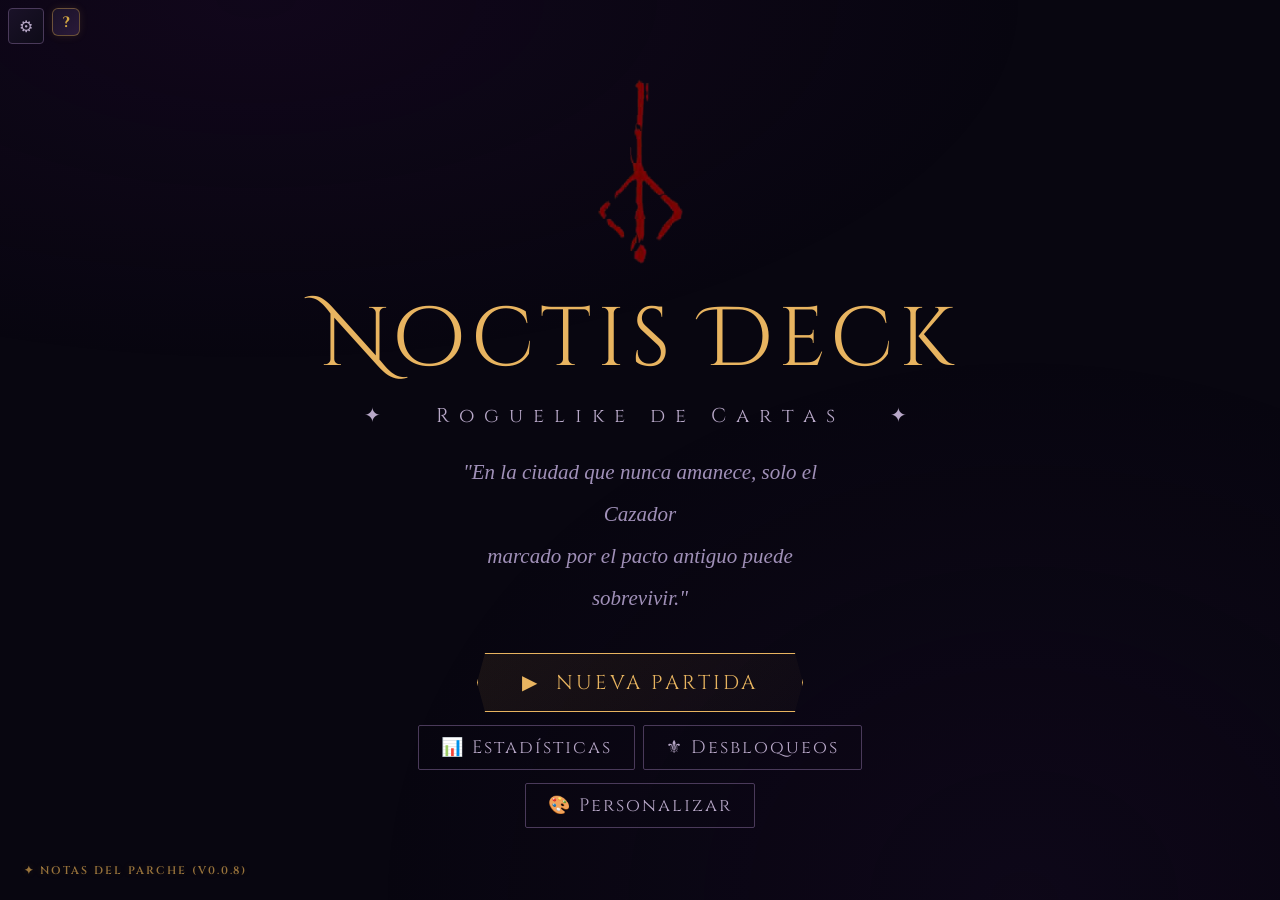
==== index.html @ 31dc4522 "efectos de sonido añadidos" ====
<!--
 * Noctis Deck — © 2026 Ángel Pérez Gutiérrez & Francisco Gutiérrez
 * Todos los derechos reservados. Prohibida su copia, distribución o
 * modificación sin autorización expresa de los autores.
 * Contacto: [angelpegu2005@gmail.com]
 */-->
<!DOCTYPE html>
<html lang="es">
<head>
<meta charset="UTF-8"/>
<meta name="viewport" content="width=device-width, initial-scale=1.0, maximum-scale=1.0, user-scalable=no, viewport-fit=cover">
<meta name="apple-mobile-web-app-capable" content="yes">
<meta name="apple-mobile-web-app-status-bar-style" content="black-translucent">
<meta name="theme-color" content="#080610">
<title>Noctis Deck</title>
<link rel="shortcut icon" href="resources/logo/logo.png" type="image/x-icon">
<link rel="stylesheet" href="style.css">
<link rel="stylesheet" href="style_scale.css">
<link href="https://fonts.googleapis.com/css2?family=Cinzel+Decorative:wght@400;700&family=Cinzel:wght@400;600;700&family=IM+Fell+English:ital@0;1&display=swap" rel="stylesheet"/>
</head>
<body>
<div class="fog-layer" id="fogL"></div>

<!-- NAME SELECTION OVERLAY -->
<div id="nameOverlay" style="display:none">
  <div class="name-modal">
    <div class="name-title">✦ Nombra a tu Cazador ✦</div>
    <div class="name-sub">El nombre que portarás en la ciudad que nunca amanece</div>
    <div class="name-row">
      <input id="nameInput" class="name-input" type="text" maxlength="28" placeholder="Nombre del héroe..." value="Alistair Voss"/>
      <button class="name-dice" onclick="rollRandomName()" title="Nombre aleatorio">🎲</button>
    </div>
    <div class="name-hint">10 nombres victorianos disponibles · Pulsa 🎲 para aleatorio</div>
    <button class="btn" onclick="confirmName()">⚔ &nbsp;Comenzar la Cacería</button>
  </div>
</div>

<div id="app">
<div class="screen active" id="s-title">
  <div id="tutorialBtn" onclick="showTutorial()" title="Tutorial — ¿Cómo jugar?" style="
      position:absolute;top:10px;left:10px;z-index:100;
      width:28px;height:28px;border-radius:6px;
      background:linear-gradient(135deg,#1a1228,#2a1a3a);
      border:1px solid #d4a84366;
      display:flex;align-items:center;justify-content:center;
      font-family:'Cinzel',serif;font-size:15px;font-weight:bold;
      color:#d4a843;cursor:pointer;
      transition:all .2s;box-shadow:0 0 8px #d4a84322;
      user-select:none;
    " onmouseover="this.style.borderColor='#d4a843';this.style.boxShadow='0 0 14px #d4a84444';document.getElementById('tutorialHoverTip').style.opacity='1'" onmouseout="this.style.borderColor='#d4a84366';this.style.boxShadow='0 0 8px #d4a84322';document.getElementById('tutorialHoverTip').style.opacity='0'">?</div>
    <div id="tutorialHoverTip" style="
      position:absolute;top:10px;left:46px;z-index:101;
      background:#1a1228;border:1px solid #d4a84366;border-radius:5px;
      padding:5px 10px;font-family:'Cinzel',serif;font-size:10px;
      color:#d4a843;letter-spacing:1.5px;white-space:nowrap;
      opacity:0;transition:opacity .2s;pointer-events:none;
    ">Tutorial · ¿Cómo jugar?</div>
  <img src="resources/logo/logo.png" alt="">
  <div class="t-main">Noctis Deck</div>
  <div class="t-sub">✦ &nbsp; Roguelike de Cartas &nbsp; ✦</div>
  <div class="t-quote">"En la ciudad que nunca amanece, solo el Cazador<br>marcado por el pacto antiguo puede sobrevivir."</div>
  <div class="t-btns">
    <button class="btn" onclick="goCharSelect()">▶ &nbsp;Nueva Partida</button>
    <button class="btn" id="btnContinue" onclick="continueGame()" style="display:none">↩ &nbsp;Continuar Partida</button>
    <div class="save-badge" id="saveBadge" style="display:none"></div>
    <div style="display:flex;gap:8px;margin-top:4px">
      <button class="btn-sm" onclick="show('custom')">🎨 Personalizar</button>
      <button class="btn-sm" id="btnDel" onclick="deleteSave()" style="display:none;color:var(--wine2);border-color:var(--wine)">🗑 Borrar guardado</button>
    </div>
    <div class="diff-badge" id="diffBadge"></div>
  </div>
  <a href="notas_actualizacion.html"
     style="position:fixed;bottom:22px;left:24px;font-family:'Cinzel',serif;font-size:11px;font-weight:600;letter-spacing:.18em;text-transform:uppercase;color:#c9984a;text-decoration:none;opacity:.75;transition:opacity .2s,text-shadow .2s;text-shadow:0 0 8px #c9984a44;z-index:100;"
     onmouseover="this.style.opacity='1';this.style.textShadow='0 0 16px #c9984aaa'"
     onmouseout="this.style.opacity='.75';this.style.textShadow='0 0 8px #c9984a44'">
    ✦ Notas del Parche (v0.0.8)
  </a>
</div>

<div class="screen" id="s-chars">
  <button onclick="goTitle()" style="
    position:absolute;top:18px;left:20px;
    font-family:'Cinzel',serif;font-size:11px;letter-spacing:2px;text-transform:uppercase;
    padding:9px 18px;border:1px solid #d4a84344;border-radius:4px;
    background:transparent;color:#d4a843;cursor:pointer;transition:all .2s;z-index:10;
  " onmouseover="this.style.borderColor='#d4a843';this.style.background='#d4a84318'"
     onmouseout="this.style.borderColor='#d4a84344';this.style.background='transparent'">
    ← Menú
  </button>
  <div class="page-title">✦ Elige tu Cazador ✦</div>
  <div class="page-sub">Cada personaje comienza con un mazo y habilidades únicas</div>
  <div class="chars-row" id="charsRow"></div>
  <button class="btn" id="btnStart" onclick="startRunWithChar()" style="opacity:.4;pointer-events:none">Comenzar Run ▶</button>
</div>

<div class="screen" id="s-map">
  <button onclick="goTitle()" style="
    position:absolute;top:18px;left:20px;
    font-family:'Cinzel',serif;font-size:11px;letter-spacing:2px;text-transform:uppercase;
    padding:9px 18px;border:1px solid #d4a84344;border-radius:4px;
    background:transparent;color:#d4a843;cursor:pointer;transition:all .2s;z-index:10;
  " onmouseover="this.style.borderColor='#d4a843';this.style.background='#d4a84318'"
     onmouseout="this.style.borderColor='#d4a84344';this.style.background='transparent'">
    ← Menú
  </button>
  <div class="page-title">✦ Mapa de la Ciudad ✦</div>
  <div class="map-acts" id="mapActs"></div>
  <div style="font-size:12px;color:var(--fog);font-style:italic">Elige tu próximo destino — izquierda o derecha</div>
</div>

<div class="screen" id="s-game">
  <div class="p-left">
    <!-- Botón Tutorial arriba a la izquierda -->
    
    <div class="portrait" id="portrait"><div class="portrait-glow"></div><div id="portContent"></div></div>
    <div class="char-badge" id="charBadge">—</div>
    <div>
      <div class="stat-lbl">Vitalidad</div>
      <div class="bar-wrap"><div class="hp-bar" id="hpBar" style="width:100%"></div></div>
      <div class="stat-nums"><span id="hpNum">70</span><span style="color:var(--dim)" id="hpMax">/70</span></div>
      <div class="stat-lbl" style="margin-top:5px">Maná Arcano</div>
      <div class="bar-wrap"><div class="mp-bar" id="mpBar" style="width:100%"></div></div>
      <div class="stat-nums"><span id="mpNum">3</span><span style="color:var(--dim)" id="mpMax">/3</span></div>
    </div>
    <div><div class="stat-lbl">Estados</div><div class="si-wrap" id="pStat"></div></div>
    <!-- Shield display -->
    <div id="shieldDisplay" style="display:none">
      <div class="shield-panel">
        <div class="shield-icon-big">🛡</div>
        <div class="shield-info">
          <div class="shield-label">ESCUDO</div>
          <div class="shield-value" id="shieldVal">0</div>
        </div>
        <div class="shield-ring"><div class="shield-ring-inner" id="shieldVal2"></div></div>
      </div>
    </div>
    <div><div class="p-label">Mazo</div><div class="dk-cnt"><span>Mazo: <span id="dkC">0</span></span><span>Desc: <span id="dsC">0</span></span><span>Mano: <span id="handC">0/6</span></span></div></div>
    <div><div class="p-label">Oro</div><div class="gold-row">🪙 <span id="goldN">0</span></div></div>
    <div><div class="p-label">Reliquias</div><div id="relics" style="display:flex;flex-wrap:wrap;gap:4px;margin-top:2px"></div></div>
    <!-- HUD Pistolero — se muestra solo cuando juegas con El Pistolero -->
    <div id="gunslingerHUD" style="display:none"></div>
    <div class="sec-title" style="margin-top:6px">Pasiva</div>
    <div id="passiveInfo" style="font-size:10px;color:#a090cc;font-style:italic;line-height:1.5"></div>
  </div>

  <div class="p-center">
    <div id="a-combat">
      <div class="arena-bg"></div>
      <!-- ENEMY ZONE — multiple enemies -->
      <div class="e-zone" id="eZone"></div>
      <div class="arena-div"></div>
      <div class="hand-zone" id="handZone"></div>
    </div>
    <div class="bot-bar">
      <div><div style="font-size:8px;color:var(--dim);font-family:'Cinzel',serif;letter-spacing:2px;margin-bottom:3px">MANÁ</div><div class="mana-wrap" id="manaOrbs"></div></div>
      <div class="turn-lbl" id="turnLbl">Turno 1</div>
      <button class="btn-end" onclick="endTurn()">Fin de Turno ▶</button>
    </div>
  </div>

  <div class="p-right">
    <div class="sec-title">Registro</div>
    <div class="clog" id="clog"></div>
    <div class="sec-title" style="margin-top:4px">Objetivos</div>
    <div id="targetHints" style="font-size:9px;color:var(--fog);font-style:italic;line-height:1.6">Pulsa en un enemigo<br>para seleccionarlo</div>
  </div>
</div>

<div class="screen" id="s-reward">
  <!-- id="rewTitle" → el JS lo actualiza según el tipo de combate (normal/élite/boss) -->
  <div class="rew-title" id="rewTitle">✦ Recompensa ✦</div>
  <!-- id="rewSub" → el JS lo actualiza ("Elige 1 carta", "Elige 2 cartas", etc.) -->
  <div id="rewSub" style="font-size:12px;color:#6a5a7a;text-align:center;font-style:italic;margin-bottom:8px">Elige 1 carta (o sáltate)</div>
  <div class="rew-cards" id="rewCards"></div>
  <button class="btn-sm" onclick="skipRew()">Continuar sin carta</button>
</div>

<div class="screen" id="s-rest">
  <div class="page-title" style="font-size:17px">🕯 Santuario Olvidado</div>
  <div style="font-size:13px;color:var(--fog);font-style:italic;max-width:360px;text-align:center;line-height:1.8">Un altar exhala paz. Recupera fuerzas o alivia tu mazo.</div>
  <div class="rest-opts">
    <div class="rest-opt" onclick="doHeal()"><div class="r-ico">❤️</div><h3>Curar</h3><p>Recupera 20 HP.</p></div>
  </div>
</div>

<div class="screen" id="s-shop">
  <div class="page-title" style="font-size:17px">🛒 La Botica del Heraldo</div>
  <div class="gold-disp">🪙 <span id="shopG">0</span></div>
  <div class="shop-stock" id="shopSt"></div>
  <button class="btn-sm" onclick="leaveShop()">Salir</button>
</div>

<div class="screen" id="s-chest">
  <div class="page-title" style="font-size:17px">📦 Cofre Misterioso</div>
  <div style="font-size:13px;color:var(--fog);font-style:italic;max-width:360px;text-align:center;line-height:1.8">Las sombras ocultan todo tipo de sorpresas...</div>
  <div id="chestContent" style="display:flex;flex-direction:column;align-items:center;gap:14px;margin-top:10px"></div>
</div>

<div class="screen" id="s-over">
  <div class="over-title">☠ Consumido ☠</div>
  <div style="color:var(--fog);font-style:italic;font-size:14px;text-align:center;max-width:360px;line-height:1.8">La oscuridad te ha devorado.<br>La ciudad victoriana se cierne sobre tu cuerpo.</div>
  <div id="overStats" style="font-family:'Cinzel',serif;font-size:11px;color:var(--dim);letter-spacing:2px;margin-top:4px"></div>
  <button class="btn btn-wine" onclick="goTitle()">↩ Volver al Inicio</button>
</div>

<div class="screen" id="s-win">
  <div class="win-title">✦ La Noche Termina ✦</div>
  <div style="color:var(--fog);font-style:italic;font-size:13px;text-align:center;max-width:400px;line-height:1.8">Has sobrevivido. La ciudad permanece en silencio.<br>Pero mañana volverá a despertar...</div>
  <div id="winStats" style="font-family:'Cinzel',serif;font-size:11px;color:var(--gold);letter-spacing:2px;margin-top:4px"></div>
  <button class="btn" onclick="goTitle()">↩ Nueva Noche</button>
</div>

<div class="screen" id="s-credits">
  <div class="credits-wrap">
    <div class="cr-line cr-big">✦ La Oscuridad Ha Sido Vencida ✦</div>
    <div class="cr-line cr-med" id="creditsChar">El Cazador</div>
    <div class="cr-line cr-sub" id="creditsDiff">Dificultad 1</div>
    <div class="cr-sep"></div>
    <div class="cr-line cr-label">— Desarrollado por —</div>
    <div class="cr-line cr-name">Ángel Pérez Gutiérrez</div>
    <div class="cr-line cr-name">Francisco Gutiérrez</div>
    <div class="cr-sep"></div>
    <div class="cr-line cr-label">Motor y diseño</div>
    <div class="cr-line cr-small">Noctis Deck · Roguelike de Cartas</div>
    <div class="cr-line cr-small">Inspirado en Slay the Spire</div>
    <div class="cr-sep"></div>
    <div class="cr-line cr-quote">"En la ciudad que nunca amanece,<br>solo el Cazador marcado por el pacto antiguo<br>puede sobrevivir."</div>
    <div class="cr-line" style="margin-top:32px"><button class="btn" onclick="goTitle()">↩ Nueva Noche</button></div>
  </div>
</div>

<div class="screen" id="s-custom">
  <div class="page-title">✦ Personalización ✦</div>
  <div class="page-sub">Arrastra o haz click · PNG recomendado · Las imágenes por defecto se usan si no subes ninguna</div>
  <div class="csecs">
    <div class="csec"><div class="csec-t">🗡 Personajes</div><div style="display:flex;gap:11px;flex-wrap:wrap" id="charDzRow"></div></div>
    <div class="csec"><div class="csec-t">💀 Enemigos por Tier</div>
      <div style="display:flex;gap:11px;flex-wrap:wrap">
        <div style="display:flex;flex-direction:column;align-items:center;gap:5px">
          <div class="dz" id="dz-e0" style="width:100px;height:132px" ondragover="dzDrag(event,this)" ondragleave="dzLeave(this)" ondrop="dzDrop(event,'enemy0',this)"><div class="dz-ico">🐀</div><div class="dz-lbl">Normal</div><input type="file" accept="image/*" onchange="dzFile(event,'enemy0',this.parentNode)"><button class="dz-clr" onclick="dzClr('enemy0',document.getElementById('dz-e0'),event)">✕</button></div>
          <div class="dz-cap">Tier 1</div>
        </div>
        <div style="display:flex;flex-direction:column;align-items:center;gap:5px">
          <div class="dz" id="dz-e1" style="width:100px;height:132px" ondragover="dzDrag(event,this)" ondragleave="dzLeave(this)" ondrop="dzDrop(event,'enemy1',this)"><div class="dz-ico">⚔</div><div class="dz-lbl">Élite</div><input type="file" accept="image/*" onchange="dzFile(event,'enemy1',this.parentNode)"><button class="dz-clr" onclick="dzClr('enemy1',document.getElementById('dz-e1'),event)">✕</button></div>
          <div class="dz-cap">Tier 2</div>
        </div>
        <div style="display:flex;flex-direction:column;align-items:center;gap:5px">
          <div class="dz" id="dz-e2" style="width:100px;height:132px" ondragover="dzDrag(event,this)" ondragleave="dzLeave(this)" ondrop="dzDrop(event,'enemy2',this)"><div class="dz-ico">👁</div><div class="dz-lbl">Jefe</div><input type="file" accept="image/*" onchange="dzFile(event,'enemy2',this.parentNode)"><button class="dz-clr" onclick="dzClr('enemy2',document.getElementById('dz-e2'),event)">✕</button></div>
          <div class="dz-cap">Tier 3</div>
        </div>
        <!-- Slot Sanadora — inyectado automáticamente por JS (ensureHealerDz) -->
      </div>
    </div>
    <div class="csec" style="max-width:430px"><div class="csec-t">🃏 Arte de Cartas</div><div class="cards-grid" id="cardDzGrid"></div></div>
  </div>
  <div style="display:flex;gap:10px;margin-top:14px;justify-content:center">
    <button class="btn" onclick="saveCustomAndReturn()">✓ &nbsp;Guardar y Volver</button>
  </div>
</div>
</div>

<script src="noctis_deck.js"></script>
</body>
</html>
---- style.css ----
:root{--bg:#080610;--bg2:#0f0a1a;--panel:#13101e;--border:#4a3a5a;--gold:#e8b460;--gold2:#f5d890;--wine:#9a2f45;--wine2:#cc4060;--mist:#f0e8de;--fog:#b8a8c8;--text:#f0e8de;--dim:#a090b8}
*{box-sizing:border-box;margin:0;padding:0}
body{background:var(--bg);color:var(--text);font-family:'IM Fell English',serif;min-height:100vh;overflow:hidden;position:relative}
body::before{content:'';position:fixed;inset:0;background:radial-gradient(ellipse 60% 40% at 20% 0%,#2a0a3a44,transparent),radial-gradient(ellipse 50% 60% at 80% 100%,#1a0a2a55,transparent);pointer-events:none;z-index:0}
.fog-layer{position:fixed;inset:0;pointer-events:none;z-index:1;overflow:hidden}
.fog-p{position:absolute;border-radius:50%;background:radial-gradient(circle,#9080a015,transparent 70%);animation:driftFog linear infinite}
@keyframes driftFog{0%{transform:translateX(-300px) scale(1);opacity:0}20%{opacity:.7}80%{opacity:.4}100%{transform:translateX(calc(100vw + 300px)) translateY(-60px) scale(1.3);opacity:0}}
#app{position:relative;z-index:2;width:100vw;height:100vh}
.screen{display:none;width:100%;height:100%;position:absolute;inset:0;opacity:0;transition:opacity .35s}
.screen.active{display:flex;opacity:1}
.btn{font-family:'Cinzel',serif;font-size:18px;letter-spacing:3px;text-transform:uppercase;padding:12px 36px;border:1px solid var(--gold);background:linear-gradient(135deg,#c9984a18,#c9984a08);color:var(--gold);cursor:pointer;transition:all .3s;clip-path:polygon(8px 0%,calc(100% - 8px) 0%,100% 50%,calc(100% - 8px) 100%,8px 100%,0% 50%)}
.btn:hover{background:linear-gradient(135deg,#c9984a33,#c9984a15);box-shadow:0 0 20px #c9984a44;transform:scale(1.03)}
.btn:active{transform:scale(.97)}
.btn-wine{border-color:var(--wine2);background:linear-gradient(135deg,#7a1f3518,transparent);color:var(--wine2)}
.btn-wine:hover{background:linear-gradient(135deg,#7a1f3566,#5a1a2844);box-shadow:0 0 16px #7a1f3555}
.btn-sm{font-family:'Cinzel',serif;font-size:16px;letter-spacing:2px;padding:7px 18px;border:1px solid var(--border);background:transparent;color:var(--fog);cursor:pointer;transition:all .2s;border-radius:2px}
.btn-sm:hover{border-color:var(--gold);color:var(--gold)}
.page-title{font-family:'Cinzel Decorative',cursive;font-size:26px;color:var(--gold);letter-spacing:4px;text-shadow:0 0 30px #c9984a66}
.page-sub{font-size:18px;color:var(--fog);font-style:italic;margin-top:4px}

/* ═══ TITLE ═══ */
#s-title{flex-direction:column;align-items:center;justify-content:center;gap:0}
.t-main{font-family:'Cinzel Decorative',cursive;font-size:clamp(34px,5vw,68px);color:var(--gold);letter-spacing:6px;animation:glowP 3s ease-in-out infinite}
@keyframes glowP{0%,100%{text-shadow:0 0 40px #c9984a66,0 0 80px #c9984a22}50%{text-shadow:0 0 60px #c9984a99,0 0 120px #c9984a44}}
.t-sub{font-family:'Cinzel',serif;font-size:17px;letter-spacing:8px;color:var(--fog);margin-top:6px}
.t-quote{font-style:italic;color:var(--dim);font-size:19px;margin-top:22px;max-width:360px;text-align:center;line-height:1.8}
.t-btns{display:flex;flex-direction:column;gap:9px;margin-top:34px;align-items:center}
.diff-badge{font-family:'Cinzel',serif;font-size:17px;letter-spacing:2px;color:var(--wine2);margin-top:4px}
.save-badge{font-family:'Cinzel',serif;font-size:16px;letter-spacing:.5px;color:var(--gold);background:#c9984a15;border:1px solid #c9984a44;padding:5px 12px;border-radius:2px}

/* ═══ NAME OVERLAY ═══ */
#nameOverlay{position:fixed;inset:0;z-index:999;background:#080610ee;display:flex;align-items:center;justify-content:center;opacity:0;transition:opacity .35s}
#nameOverlay.active{opacity:1}
.name-modal{background:linear-gradient(160deg,#1a1228,#0e0b18);border:1px solid var(--gold);border-radius:12px;padding:36px 40px;display:flex;flex-direction:column;align-items:center;gap:16px;max-width:420px;width:90%;box-shadow:0 0 60px #c9984a33}
.name-title{font-family:'Cinzel Decorative',cursive;font-size:26px;color:var(--gold);letter-spacing:3px;text-shadow:0 0 30px #c9984a66;text-align:center}
.name-sub{font-size:18px;color:var(--fog);font-style:italic;text-align:center;max-width:300px;line-height:1.7}
.name-row{display:flex;gap:8px;width:100%;align-items:center}
.name-input{flex:1;font-family:'Cinzel',serif;font-size:20px;letter-spacing:2px;color:var(--gold2);background:#0a0812;border:1px solid var(--gold);border-radius:4px;padding:10px 14px;outline:none;transition:box-shadow .2s}
.name-input:focus{box-shadow:0 0 16px #c9984a44}
.name-dice{width:44px;height:44px;font-size:22px;background:linear-gradient(135deg,#2a1a3a,#1a1228);border:1px solid var(--border);border-radius:6px;cursor:pointer;transition:all .2s;display:flex;align-items:center;justify-content:center}
.name-dice:hover{border-color:var(--gold);box-shadow:0 0 14px #c9984a44;transform:rotate(20deg) scale(1.1)}
.name-hint{font-size:16px;color:var(--dim);font-style:italic;text-align:center;letter-spacing:1px}

/* ═══ CHAR SELECT ═══ */
#s-chars{flex-direction:column;align-items:center;justify-content:center;gap:18px;padding:28px}
.chars-row{display:flex;gap:20px;align-items:flex-start}
.char-card{width:188px;border:1px solid var(--border);border-radius:10px;background:linear-gradient(160deg,#13101e,#0e0b18);padding:14px;cursor:pointer;transition:all .3s;display:flex;flex-direction:column;gap:9px;position:relative}
.char-card:hover{border-color:var(--gold);box-shadow:0 0 24px #c9984a33;transform:translateY(-4px)}
.char-card.selected{border-color:var(--gold2);box-shadow:0 0 28px #c9984a55}
.char-portrait{width:100%;aspect-ratio:3/4;border-radius:6px;overflow:hidden;border:1px solid #2a1f3a;background:#0a0812;display:flex;align-items:center;justify-content:center}
.char-portrait img,.char-portrait svg{width:100%;height:100%;object-fit:cover}
.char-name{font-family:'Cinzel Decorative',cursive;font-size:19px;color:var(--gold);text-align:center;letter-spacing:2px}
.char-title{font-size:17px;color:var(--fog);font-style:italic;text-align:center}
.char-stats{display:flex;flex-direction:column;gap:4px}
.char-stat{display:flex;justify-content:space-between;font-size:16px;font-family:'Cinzel',serif;letter-spacing:1px;color:var(--dim)}
.char-stat .sv{color:var(--mist)}
.char-passive{font-size:16px;color:#b09acc;font-style:italic;text-align:center;padding:5px 7px;background:#2a1a3a33;border-radius:4px;border:1px solid #2a1f3a;line-height:1.4}
.sel-mark{display:none;position:absolute;top:7px;right:9px;color:var(--gold2);font-size:17px}
.char-card.selected .sel-mark{display:block}

/* ═══ GAME LAYOUT ═══ */
/* Fuente Arial para el área de combate */
#s-game{flex-direction:row;font-family:Arial,sans-serif}
.p-left{width:210px;min-width:210px;background:linear-gradient(180deg,#0e0b18,#0a0812);border-right:1px solid var(--border);display:flex;flex-direction:column;padding:12px 10px;gap:9px;overflow-y:auto;font-family:Arial,sans-serif}
.portrait{width:100%;aspect-ratio:1;border:1px solid var(--gold);border-radius:4px;background:linear-gradient(145deg,#1a1228,#0f0b18);display:flex;align-items:center;justify-content:center;position:relative;overflow:hidden}
.portrait>*{width:100%;height:100%;object-fit:cover}
.portrait-glow{position:absolute;inset:0;background:radial-gradient(circle at 50% 80%,#c9984a15,transparent 70%);pointer-events:none;z-index:1;width:auto;height:auto}
.char-badge{font-family:Arial,sans-serif;font-size:14px;letter-spacing:2px;color:var(--gold);text-align:center}
.stat-lbl{font-family:Arial,sans-serif;font-size:14px;letter-spacing:3px;color:var(--dim);text-transform:uppercase;margin-bottom:2px}
.bar-wrap{height:9px;background:#1a1428;border:1px solid #2a1f3a;border-radius:2px;overflow:hidden}
.hp-bar{height:100%;background:linear-gradient(90deg,#7a1f35,#c03050);transition:width .5s}
.mp-bar{height:100%;background:linear-gradient(90deg,#1a3a7a,#3a6acc);transition:width .5s}
.stat-nums{display:flex;justify-content:space-between;font-size:17px;color:var(--mist);font-family:Arial,sans-serif}
.si-wrap{display:flex;gap:4px;flex-wrap:wrap}
.si{font-size:15px;padding:2px 6px;border-radius:2px;font-family:Arial,sans-serif;letter-spacing:1px}
.si-bl{background:#7a1f3533;border:1px solid #c0304066;color:#f07080}
.si-ps{background:#3a6a2033;border:1px solid #6a9a3066;color:#a8e060}
.si-bk{background:#1a3a7a33;border:1px solid #3a6acc66;color:#8aaeff}

/* Shield big indicator */
.si-shield-big{font-size:19px;padding:4px 10px;background:#1a3a7a55;border:1px solid #3a6acc99;color:#aaccff;animation:shieldPulse 2s ease-in-out infinite}
@keyframes shieldPulse{0%,100%{box-shadow:0 0 6px #3a6acc44}50%{box-shadow:0 0 16px #3a6acc99}}

/* Shield panel */
.shield-panel{display:flex;align-items:center;gap:8px;background:linear-gradient(135deg,#0d1a3a,#0a1228);border:1px solid #3a6acc88;border-radius:8px;padding:8px 10px;animation:shieldGlow 2s ease-in-out infinite}
@keyframes shieldGlow{0%,100%{box-shadow:0 0 8px #3a6acc33,inset 0 0 8px #3a6acc11}50%{box-shadow:0 0 20px #3a6acc77,inset 0 0 14px #3a6acc22}}
.shield-icon-big{font-size:28px;filter:drop-shadow(0 0 8px #3a6accaa)}
.shield-info{display:flex;flex-direction:column}
.shield-label{font-family:Arial,sans-serif;font-size:13px;letter-spacing:3px;color:#6090cc;text-transform:uppercase}
.shield-value{font-family:'Cinzel Decorative',cursive;font-size:22px;color:#aaccff;text-shadow:0 0 12px #3a6acc99;line-height:1}
.shield-ring{width:32px;height:32px;border-radius:50%;border:2px solid #3a6acc66;display:flex;align-items:center;justify-content:center;animation:ringRotate 8s linear infinite}
@keyframes ringRotate{from{transform:rotate(0deg)}to{transform:rotate(360deg)}}
.shield-ring-inner{width:20px;height:20px;border-radius:50%;background:radial-gradient(circle,#3a6acc44,transparent);border:1px solid #3a6acc44}

.p-label{font-family:Arial,sans-serif;font-size:14px;letter-spacing:3px;color:var(--dim);text-transform:uppercase;border-bottom:1px solid var(--border);padding-bottom:4px}
.dk-cnt{display:flex;flex-wrap:wrap;gap:4px;font-size:16px;color:var(--fog);font-family:Arial,sans-serif}
.gold-row{display:flex;align-items:center;gap:5px;font-family:Arial,sans-serif;font-size:18px;color:var(--gold)}
.p-center{flex:1;display:flex;flex-direction:column;overflow:hidden;min-width:0}
#a-combat{flex:1;display:flex;flex-direction:column;padding:14px 18px 8px;position:relative;overflow:hidden}
.arena-bg{position:absolute;inset:0;pointer-events:none;background:radial-gradient(ellipse 70% 50% at 50% 20%,#1a0a2a44,transparent),repeating-linear-gradient(0deg,transparent,transparent 40px,#ffffff04 40px,#ffffff04 41px)}

/* ═══ ENEMY ZONE — multi enemy ═══ */
.e-zone{display:flex;flex-direction:row;align-items:flex-end;justify-content:center;gap:10px;padding:8px 0;flex:1;overflow:hidden}
.enemy-wrap{display:flex;flex-direction:column;align-items:center;gap:5px;padding:8px;border:1.5px solid transparent;border-radius:10px;cursor:pointer;transition:all .25s;background:linear-gradient(160deg,#13101e88,#0e0b1888)}
.enemy-wrap:hover{border-color:#4a3a5a;background:linear-gradient(160deg,#1a1228aa,#13101eaa)}
.enemy-wrap.enemy-targeted{border-color:var(--wine2);box-shadow:0 0 20px #cc406044;background:linear-gradient(160deg,#2a0a1888,#1a0a1488)}
.enemy-wrap .e-name{font-family:Arial,sans-serif;font-size:17px;color:var(--gold);text-shadow:0 0 14px #c9984a55;text-align:center}
.enemy-wrap .e-sprite{width:90px;height:118px;filter:drop-shadow(0 0 14px #c9984a33);animation:eFloat 3s ease-in-out infinite;overflow:hidden}
.enemy-wrap:nth-child(2) .e-sprite{animation-delay:-.8s}
.enemy-wrap:nth-child(3) .e-sprite{animation-delay:-1.6s}
.enemy-wrap .e-sprite img,.enemy-wrap .e-sprite svg{width:100%;height:100%;object-fit:contain}
@keyframes eFloat{0%,100%{transform:translateY(0)}50%{transform:translateY(-6px)}}
.enemy-wrap .e-hp-wrap{width:100%;height:10px;background:#1a0a14;border:1px solid var(--wine);border-radius:2px;overflow:hidden;position:relative}
.enemy-wrap .e-hp-bar{height:100%;background:linear-gradient(90deg,#7a1f35,#c03050,#e05060);transition:width .6s cubic-bezier(.4,2,.6,1)}
.enemy-wrap .e-hp-txt{position:absolute;inset:0;display:flex;align-items:center;justify-content:center;font-family:Arial,sans-serif;font-size:14px;color:#fff;letter-spacing:1px}
.enemy-wrap .e-intent{font-size:15px;color:var(--fog);font-style:italic;text-align:center;font-family:Arial,sans-serif}
.target-indicator{font-family:Arial,sans-serif;font-size:13px;letter-spacing:2px;color:var(--wine2);text-align:center;min-height:12px;animation:targetBlink 1s ease-in-out infinite}
@keyframes targetBlink{0%,100%{opacity:1}50%{opacity:.4}}

/* Hit flash */
.hit-flash{animation:hitFlash .4s ease!important}
@keyframes hitFlash{0%,100%{filter:drop-shadow(0 0 14px #c9984a33)}20%{filter:drop-shadow(0 0 30px #ff4060cc) brightness(2) sepia(1) saturate(10) hue-rotate(300deg)}60%{filter:drop-shadow(0 0 20px #ff406088) brightness(1.5)}}

/* Slash FX */
.slash-fx{position:fixed;width:60px;height:60px;pointer-events:none;z-index:998;animation:slashAnim .5s forwards}
@keyframes slashAnim{0%{opacity:1;transform:scale(.5) rotate(-20deg)}50%{opacity:1;transform:scale(1.2) rotate(10deg)}100%{opacity:0;transform:scale(1.5) rotate(20deg)}}

/* Heal pulse */
.heal-pulse{position:absolute;inset:-4px;border-radius:4px;background:radial-gradient(circle,#4acc7033,transparent 70%);border:2px solid #4acc7066;animation:healPulseAnim .8s forwards;pointer-events:none;z-index:5}
@keyframes healPulseAnim{0%{opacity:0;transform:scale(.8)}40%{opacity:1;transform:scale(1.05)}100%{opacity:0;transform:scale(1.2)}}

/* Heal particle */
.heal-particle{position:fixed;pointer-events:none;z-index:997;color:#4acc70;font-size:14px;animation:healParticle .8s forwards}
@keyframes healParticle{0%{opacity:1;transform:translateY(0) scale(1)}100%{opacity:0;transform:translateY(-40px) scale(1.5)}}

.arena-div{height:1px;background:linear-gradient(90deg,transparent,var(--border),transparent);margin:4px 0}
.hand-zone{height:195px;display:flex;align-items:flex-end;justify-content:center;padding:0 18px 10px}
.c-slot{position:relative;transition:transform .3s;cursor:pointer;transform-origin:bottom center}
.c-slot:hover{transform:translateY(-30px) scale(1.06) !important;z-index:100 !important}
.gcard{width:104px;height:158px;border-radius:6px;border:1px solid var(--border);background:linear-gradient(160deg,#1a1228,#12101c);display:flex;flex-direction:column;overflow:hidden;box-shadow:0 8px 24px #00000088;position:relative;user-select:none;transition:border-color .2s,box-shadow .2s}
.gcard.playable{border-color:var(--gold);box-shadow:0 8px 24px #00000088,0 0 12px #c9984a44}
.gcard.unplayable{opacity:.38}
/* Carta seleccionada para confirmar — efecto muy visible */
.c-slot.card-selected { z-index:200 !important; }
.c-slot.card-selected .gcard {
  border:2px solid #fff !important;
  box-shadow:0 0 0 2px #d4a843, 0 0 28px #d4a843cc, 0 0 60px #d4a84377, 0 -8px 32px #c9984a66 !important;
  animation: cardPulse .5s ease-in-out infinite alternate !important;
}
.c-slot.card-selected::after {
  position:absolute;
  top:-26px;
  left:50%;
  transform:translateX(-50%);
  font-family:'Cinzel',serif;
  font-size:9px;
  letter-spacing:2px;
  color:#fff;
  background:linear-gradient(135deg,#d4a843,#c9984a);
  padding:3px 8px;
  border-radius:3px;
  white-space:nowrap;
  pointer-events:none;
  box-shadow:0 0 12px #d4a84388;
  z-index:201;
}
@keyframes cardPulse {
  from { box-shadow:0 0 0 2px #d4a843, 0 0 20px #d4a843aa, 0 0 40px #d4a84355, 0 -8px 24px #c9984a44; }
  to   { box-shadow:0 0 0 3px #fff,    0 0 36px #d4a843ff, 0 0 80px #d4a84399, 0 -8px 40px #c9984a88; }
}
.gcard.attack .c-bar{background:linear-gradient(90deg,var(--wine),var(--wine2))}
.gcard.defense .c-bar{background:linear-gradient(90deg,#1a3a7a,#3a6acc)}
.gcard.skill .c-bar{background:linear-gradient(90deg,#3a1a5a,#7a3acc)}
.c-bar{height:5px;width:100%}
.c-cost{position:absolute;top:5px;right:5px;width:22px;height:22px;border-radius:50%;background:linear-gradient(135deg,#1a3a7a,#3a6acc);display:flex;align-items:center;justify-content:center;font-family:Arial,sans-serif;font-size:13px;font-weight:700;color:#c0d8ff;border:1px solid #3a6acc88;z-index:2}
.c-art{flex:1;display:flex;align-items:center;justify-content:center;padding:4px 4px 2px;overflow:hidden;min-height:0}
.c-art img,.c-art svg{width:100%;height:100%;object-fit:cover}
.c-name{font-family:Arial,sans-serif;font-size:13px;letter-spacing:.5px;color:var(--gold2);text-align:center;padding:3px 4px;border-top:1px solid #2a1f3a;background:#0f0c18;line-height:1.2}
.c-fx{padding:2px 4px 4px;display:flex;flex-wrap:wrap;gap:3px;justify-content:center;min-height:0}
.fx{font-size:12px;padding:2px 6px;border-radius:3px;font-family:Arial,sans-serif;display:inline-flex;align-items:center;gap:2px;white-space:nowrap;line-height:1.4;width:auto;flex-shrink:0}
.fx-d{background:#7a1f3533;border:1px solid #c0304066;color:#ff8090}
.fx-b{background:#1a3a7a33;border:1px solid #3a6acc66;color:#90c8ff}
.fx-bl{background:#6a1a2833;border:1px solid #a0203866;color:#ff7080}
.fx-p{background:#2a5a1a33;border:1px solid #5a8a3066;color:#a0e060}
.fx-hl{background:#1a3a1a33;border:1px solid #4acc7066;color:#80ee90}

/* Tooltip de estado alterado en carta — siempre fixed sobre todo */
.status-tooltip{
  background:linear-gradient(135deg,#1a0a28,#0e0b18);
  border:1px solid var(--gold);
  border-top:2px solid var(--gold);
  border-radius:8px;
  padding:10px 14px;
  min-width:190px;
  max-width:250px;
  z-index:99999 !important;
  pointer-events:none;
  font-family:Arial,sans-serif;
  font-size:13px;
  color:var(--fog);
  line-height:1.7;
  box-shadow:0 4px 32px #00000099,0 0 20px #c9984a44;
  white-space:normal;
  animation:tipFadeIn .15s ease;
}
@keyframes tipFadeIn{from{opacity:0;transform:translateY(4px)}to{opacity:1;transform:translateY(0)}}
.status-tooltip b{display:block;margin-bottom:5px;font-size:14px;letter-spacing:.5px}

.bot-bar{height:50px;background:linear-gradient(0deg,#0a0812,#0e0b18);border-top:1px solid var(--border);display:flex;align-items:center;justify-content:space-between;padding:0 16px}
.mana-wrap{display:flex;gap:4px;align-items:center}
.morb{width:24px;height:24px;border-radius:50%;border:1px solid #3a6acc88;display:flex;align-items:center;justify-content:center;font-family:Arial,sans-serif;font-size:10px;font-weight:700;transition:all .3s}
.morb.f{background:radial-gradient(circle,#4a7acc,#1a3a7a);color:#c0d8ff;box-shadow:0 0 10px #3a6acc66}
.morb.e{background:#0f0c18;color:#2a3a5a}
.btn-end{font-family:Arial,sans-serif;font-size:16px;letter-spacing:2px;padding:9px 20px;background:linear-gradient(135deg,#7a1f3533,#5a1a2822);border:1px solid var(--wine);color:var(--wine2);cursor:pointer;transition:all .2s;clip-path:polygon(6px 0%,calc(100% - 6px) 0%,100% 50%,calc(100% - 6px) 100%,6px 100%,0% 50%)}
.btn-end:hover{background:linear-gradient(135deg,#7a1f3566,#5a1a2844);box-shadow:0 0 16px #7a1f3566}
.turn-lbl{font-family:Arial,sans-serif;font-size:16px;letter-spacing:2px;color:var(--dim)}
.p-right{width:168px;min-width:168px;background:linear-gradient(180deg,#0e0b18,#0a0812);border-left:1px solid var(--border);display:flex;flex-direction:column;padding:11px 9px;gap:10px;overflow-y:auto;font-family:Arial,sans-serif}
.sec-title{font-family:Arial,sans-serif;font-size:14px;letter-spacing:3px;color:var(--dim);text-transform:uppercase;border-bottom:1px solid var(--border);padding-bottom:4px}
.clog{overflow-y:auto;display:flex;flex-direction:column;gap:3px;max-height:180px}
.log-e{font-size:16px;color:var(--fog);padding:2px 0;border-bottom:1px solid #1a1428;font-style:italic;animation:fadeL .3s ease;font-family:Arial,sans-serif}
@keyframes fadeL{from{opacity:0;transform:translateX(-4px)}}
.log-e.heal{color:#80e090}.log-e.sta{color:#90c8ff}.log-e.ene{color:#e09080}

/* ═══ MAP ═══ */
#s-map{flex-direction:column;align-items:center;justify-content:center;padding:22px;gap:14px;overflow:auto}
.map-acts{display:flex;gap:32px;align-items:flex-start;padding:8px 0}
.map-act{display:flex;flex-direction:column;gap:0;align-items:center}
.act-lbl{font-family:'Cinzel',serif;font-size:15px;letter-spacing:3px;color:var(--gold);text-transform:uppercase;margin-bottom:8px;text-shadow:0 0 12px #c9984a66}
.map-row{display:flex;gap:10px;align-items:center;justify-content:center}
.mconn-h{width:1px;height:14px;background:linear-gradient(180deg,var(--border),transparent);margin:2px auto}
.mnode{width:78px;height:62px;border:1px solid var(--border);border-radius:7px;background:linear-gradient(135deg,#16121f,#0e0b18);display:flex;flex-direction:column;align-items:center;justify-content:center;gap:3px;cursor:pointer;transition:all .25s;font-size:14px;font-family:'Cinzel',serif;letter-spacing:1px;color:var(--fog)}
.mnode:hover:not(.vis):not(.lkd){border-color:var(--gold);box-shadow:0 0 18px #c9984a55;transform:scale(1.07);color:var(--gold)}
.mnode.cur{border-color:var(--gold2);box-shadow:0 0 22px #c9984a88;animation:nodePls 2s ease-in-out infinite;color:var(--gold2)}
@keyframes nodePls{0%,100%{box-shadow:0 0 22px #c9984a66}50%{box-shadow:0 0 36px #c9984aaa}}
.mnode.vis{opacity:.32;cursor:default;border-color:#2a1f3a;color:#5a5070}
.mnode.lkd{opacity:.18;cursor:default;pointer-events:none}
.mnode.boss{border-color:var(--wine2);color:var(--wine2)}
.mnode.boss.cur{box-shadow:0 0 22px #cc406088}
.mnode.elite{border-color:#7a3acc;color:#b080ee}
.mnode.elite.cur{box-shadow:0 0 22px #7a3acc88}
.mnode.chest{border-color:#8a7a3a;color:#d4b860}
.n-ico{font-size:20px;line-height:1}
.n-lbl{font-size:13px;letter-spacing:1.5px;color:inherit;opacity:.9}

/* Oro en el mapa */
.map-gold-display{
  font-family:'Cinzel',serif;
  font-size:18px;
  color:var(--gold);
  letter-spacing:2px;
  background:linear-gradient(135deg,#1a1228,#0e0b18);
  border:1px solid #c9984a55;
  border-radius:8px;
  padding:8px 20px;
  display:flex;
  align-items:center;
  gap:8px;
  box-shadow:0 0 16px #c9984a22;
}

/* ═══ REWARD ═══ */
#s-reward{flex-direction:column;align-items:center;justify-content:center;gap:20px;padding:28px}
.rew-title{font-family:'Cinzel Decorative',cursive;font-size:28px;color:var(--gold);text-shadow:0 0 40px #c9984a66}
.rew-cards{display:flex;gap:16px}
.rew-wrap{cursor:pointer;transition:transform .3s}
.rew-wrap:hover{transform:translateY(-12px) scale(1.05)}

/* ═══ REST ═══ */
#s-rest{flex-direction:column;align-items:center;justify-content:center;gap:18px}
.rest-opts{display:flex;gap:14px}
.rest-opt{width:183px;padding:20px 13px;border:1px solid var(--border);border-radius:8px;background:linear-gradient(145deg,#13101e,#0e0b18);cursor:pointer;text-align:center;transition:all .25s}
.rest-opt:hover{border-color:var(--gold);box-shadow:0 0 20px #c9984a33;transform:translateY(-4px)}
.rest-opt .r-ico{font-size:28px;margin-bottom:7px}
.rest-opt h3{font-family:'Cinzel',serif;font-size:19px;color:var(--gold);margin-bottom:4px}
.rest-opt p{font-size:17px;color:var(--fog);line-height:1.5}

/* ═══ SHOP ═══ */
#s-shop{flex-direction:column;align-items:center;justify-content:center;gap:18px;padding:24px}
.shop-stock{display:flex;gap:13px;flex-wrap:wrap;justify-content:center}
.shop-item{cursor:pointer}
.shop-price{text-align:center;margin-top:5px;font-family:'Cinzel',serif;font-size:16px;color:var(--gold)}
.gold-disp{font-family:'Cinzel',serif;font-size:20px;color:var(--gold);letter-spacing:2px}

/* ═══ CHEST ═══ */
#s-chest{flex-direction:column;align-items:center;justify-content:center;gap:18px;padding:28px}
.chest-good,.chest-bad{display:flex;flex-direction:column;align-items:center;gap:12px;text-align:center}
.chest-title{font-family:'Cinzel Decorative',cursive;font-size:26px;color:var(--gold);text-shadow:0 0 30px #c9984a55}
.chest-desc{font-size:19px;color:var(--fog);font-style:italic;max-width:340px;line-height:1.8}

/* ═══ OVER / WIN ═══ */
#s-over{flex-direction:column;align-items:center;justify-content:center;gap:14px}
.over-title{font-family:'Cinzel Decorative',cursive;font-size:40px;color:var(--wine2);text-shadow:0 0 60px #c0305066;animation:flkr 2s ease-in-out infinite}
@keyframes flkr{0%,100%{opacity:1}92%{opacity:1}93%{opacity:.4}94%{opacity:1}97%{opacity:.7}98%{opacity:1}}
#s-win{flex-direction:column;align-items:center;justify-content:center;gap:14px}
.win-title{font-family:'Cinzel Decorative',cursive;font-size:36px;color:var(--gold);text-shadow:0 0 60px #c9984a99}

/* ═══ CUSTOMIZE ═══ */
#s-custom{flex-direction:column;align-items:center;justify-content:flex-start;padding:20px 16px;gap:0;overflow-y:auto}
.csecs{display:flex;gap:16px;width:100%;max-width:1000px;align-items:flex-start;flex-wrap:wrap;justify-content:center;margin-top:14px}
.csec{background:linear-gradient(160deg,#13101e,#0e0b18);border:1px solid var(--border);border-radius:10px;padding:13px;display:flex;flex-direction:column;gap:9px}
.csec-t{font-family:'Cinzel',serif;font-size:15px;letter-spacing:3px;color:var(--gold);text-transform:uppercase;border-bottom:1px solid var(--border);padding-bottom:5px}
.dz{border:1.5px dashed var(--border);border-radius:7px;display:flex;flex-direction:column;align-items:center;justify-content:center;cursor:pointer;transition:all .25s;position:relative;overflow:hidden;background:#0a0812}
.dz:hover,.dz.drag-over{border-color:var(--gold);box-shadow:0 0 14px #c9984a33}
.dz img{width:100%;height:100%;object-fit:contain;position:absolute;inset:0}
.dz .dz-lbl{font-family:'Cinzel',serif;font-size:15px;letter-spacing:1px;color:var(--dim);text-align:center;padding:6px;z-index:1;pointer-events:none;transition:opacity .2s}
.dz .dz-ico{font-size:21px;margin-bottom:4px;z-index:1;pointer-events:none}
.dz input[type=file]{position:absolute;inset:0;opacity:0;cursor:pointer;z-index:2}
.dz-clr{position:absolute;top:3px;right:3px;width:16px;height:16px;border-radius:50%;background:#7a1f35cc;border:none;color:#fff;font-size:9px;cursor:pointer;z-index:3;display:none;align-items:center;justify-content:center}
.dz.has-img .dz-clr{display:flex}
.dz.has-img .dz-lbl,.dz.has-img .dz-ico{opacity:0}
.dz-cap{font-family:'Cinzel',serif;font-size:14px;color:var(--fog);text-align:center;margin-top:4px;max-width:120px}
.cdz{width:62px;height:84px;border:1.5px dashed var(--border);border-radius:5px;display:flex;flex-direction:column;align-items:center;justify-content:center;cursor:pointer;transition:all .2s;position:relative;overflow:hidden;background:#0a0812}
.cdz:hover{border-color:var(--gold)}.cdz.has-img .cd-l{opacity:0}
.cdz img{width:100%;height:100%;object-fit:cover;position:absolute;inset:0}
.cdz input[type=file]{position:absolute;inset:0;opacity:0;cursor:pointer;z-index:2}
.cd-clr{position:absolute;top:2px;right:2px;width:13px;height:13px;border-radius:50%;background:#7a1f35cc;border:none;color:#fff;font-size:7px;cursor:pointer;z-index:3;display:none;align-items:center;justify-content:center}
.cdz.has-img .cd-clr{display:flex}
.cd-l{font-size:14px;color:var(--dim);font-family:'Cinzel',serif;text-align:center;padding:3px;z-index:1;pointer-events:none}
.cards-grid{display:grid;grid-template-columns:repeat(5,1fr);gap:7px}
.cdz-wrap{display:flex;flex-direction:column;align-items:center;gap:3px}
.cdz-nm{font-family:'Cinzel',serif;font-size:13px;color:var(--fog);text-align:center;max-width:62px;overflow:hidden;text-overflow:ellipsis;white-space:nowrap}

/* ═══ FX ═══ */
.dmg-num{position:fixed;pointer-events:none;z-index:999;font-family:'Cinzel Decorative',cursive;font-weight:700;animation:floatD 1.2s forwards;text-shadow:0 0 10px currentColor}
@keyframes floatD{0%{transform:translateY(0) scale(1);opacity:1}100%{transform:translateY(-70px) scale(.6);opacity:0}}
.dmg-num.en{color:#ff6070;font-size:30px}.dmg-num.pl{color:#ff4040;font-size:26px}.dmg-num.bk{color:#6090ee;font-size:23px}.dmg-num.hl{color:#60ee80;font-size:26px}
.shake{animation:shk .4s ease}
@keyframes shk{0%,100%{transform:translateX(0)}20%{transform:translateX(-8px)}40%{transform:translateX(8px)}60%{transform:translateX(-5px)}80%{transform:translateX(5px)}}
::-webkit-scrollbar{width:3px}::-webkit-scrollbar-track{background:#0a0812}::-webkit-scrollbar-thumb{background:#2a1f3a;border-radius:2px}

/* ═══ MAP — nodo activo mid-combat ═══ */
.mnode.cur-active{border-color:#f5d890 !important;box-shadow:0 0 28px #f5d89099 !important;animation:nodeActivePls 1.5s ease-in-out infinite !important}
@keyframes nodeActivePls{0%,100%{box-shadow:0 0 28px #f5d89077}50%{box-shadow:0 0 44px #f5d890cc}}

/* ═══ CRÉDITOS ═══ */
#s-credits{flex-direction:column;align-items:center;justify-content:center;background:radial-gradient(ellipse 80% 60% at 50% 50%,#1a0a2a,#080610)}
.credits-wrap{display:flex;flex-direction:column;align-items:center;gap:10px;max-width:600px;text-align:center;padding:32px 20px}
.cr-line{opacity:0;animation:crFadeIn .9s ease forwards}
@keyframes crFadeIn{from{opacity:0;transform:translateY(18px)}to{opacity:1;transform:translateY(0)}}
.cr-big{font-family:'Cinzel Decorative',cursive;font-size:clamp(22px,3vw,32px);color:var(--gold2);text-shadow:0 0 50px #c9984acc,0 0 100px #c9984a55;letter-spacing:3px;margin-bottom:8px}
.cr-med{font-family:'Cinzel Decorative',cursive;font-size:24px;color:var(--gold);letter-spacing:2px}
.cr-sub{font-family:'Cinzel',serif;font-size:17px;color:var(--fog);letter-spacing:4px;text-transform:uppercase}
.cr-sep{width:200px;height:1px;background:linear-gradient(90deg,transparent,var(--gold),transparent);opacity:0;margin:10px 0;animation:crFadeIn .9s ease forwards}
.cr-label{font-family:'Cinzel',serif;font-size:16px;color:var(--dim);letter-spacing:4px;text-transform:uppercase}
.cr-name{font-family:'Cinzel Decorative',cursive;font-size:26px;color:var(--mist);text-shadow:0 0 30px #ffffff33;letter-spacing:2px}
.cr-small{font-family:'Cinzel',serif;font-size:16px;color:var(--fog);letter-spacing:2px;font-style:italic}
.cr-quote{font-family:'IM Fell English',serif;font-size:20px;color:var(--dim);font-style:italic;line-height:2;max-width:420px}
---- style_scale.css ----
/* ═══════════════════════════════════════════════
   NOCTIS DECK — ESCALA + MÓVIL (fuentes +6px)
   ═══════════════════════════════════════════════ */

/* ── TÍTULO ── */
.t-main  { font-size: clamp(48px, 6.5vw, 88px) !important; }
.t-sub   { font-size: 20px !important; letter-spacing: 10px !important; }
.t-quote { font-size: 21px !important; line-height: 2 !important; }
.btn     { font-size: 20px !important; padding: 15px 44px !important; }
.btn-sm  { font-size: 18px !important; padding: 9px 22px !important; }
.save-badge { font-size: 18px !important; padding: 7px 16px !important; }

/* ── SELECCIÓN DE PERSONAJE ── */
.page-title    { font-size: 32px !important; }
.page-sub      { font-size: 20px !important; }
.chars-row     { gap: 28px !important; }
.char-card     { width: 224px !important; padding: 18px !important; }
.char-portrait { border-radius: 8px !important; }
.char-name     { font-size: 22px !important; }
.char-title    { font-size: 19px !important; }
.char-stat     { font-size: 18px !important; }
.char-passive  { font-size: 18px !important; padding: 7px 9px !important; }
#s-chars       { position: relative !important; }
#s-map         { position: relative !important; }

/* ── LAYOUT COMBATE ── */
.p-left  { width: 272px !important; min-width: 272px !important; padding: 16px 15px !important; gap: 13px !important; position: relative !important; }
.p-right { width: 220px !important; min-width: 220px !important; padding: 16px 13px !important; }
.char-badge   { font-size: 19px !important; letter-spacing: 3px !important; }
.stat-lbl     { font-size: 19px !important; letter-spacing: 3px !important; }
.bar-wrap     { height: 14px !important; border-radius: 3px !important; }
.stat-nums    { font-size: 26px !important; }
.p-label      { font-size: 19px !important; }
.dk-cnt       { font-size: 21px !important; gap: 8px !important; }
.gold-row     { font-size: 26px !important; }
.sec-title    { font-size: 19px !important; letter-spacing: 3px !important; }
.clog         { max-height: 260px !important; }
.log-e        { font-size: 20px !important; }
#passiveInfo  { font-size: 20px !important; line-height: 1.8 !important; }
#targetHints  { font-size: 20px !important; line-height: 1.9 !important; }

/* ── ENEMIGOS ── */
.e-zone { gap: 22px !important; padding: 14px 0 !important; }
.enemy-wrap { padding: 12px !important; gap: 9px !important; }
.enemy-wrap .e-name   { font-size: 24px !important; }
.enemy-wrap .e-sprite { width: 140px !important; height: 184px !important; }
.enemy-wrap .e-intent { font-size: 22px !important; }
.enemy-wrap .e-hp-wrap{ height: 18px !important; border-radius: 3px !important; }
.enemy-wrap .e-hp-txt { font-size: 19px !important; }
.target-indicator     { font-size: 19px !important; min-height: 18px !important; }
.si { font-size: 19px !important; padding: 4px 10px !important; }

/* ── CARTAS ── */
.hand-zone { height: 252px !important; padding: 0 20px 14px !important; }
.gcard     { width: 136px !important; height: 204px !important; }
.c-cost    { width: 28px !important; height: 28px !important; font-size: 20px !important; top: 5px !important; right: 5px !important; }
.c-name    { font-size: 18px !important; letter-spacing: 1.2px !important; padding: 4px !important; }
.c-art     { padding: 8px 6px 4px !important; }
.c-fx      { padding: 4px 5px 7px !important; gap: 4px !important; }
.fx        { font-size: 17px !important; padding: 3px 7px !important; }
.c-bar     { height: 6px !important; }

/* ── BARRA INFERIOR ── */
.bot-bar   { height: 72px !important; padding: 0 22px !important; }
.morb      { width: 36px !important; height: 36px !important; font-size: 22px !important; }
.mana-wrap { gap: 6px !important; }
.btn-end   { font-size: 21px !important; padding: 14px 32px !important; }
.turn-lbl  { font-size: 21px !important; letter-spacing: 2.5px !important; }

/* ── MAPA ── */
.map-acts { gap: 48px !important; padding: 10px 0 !important; }
.act-lbl  { font-size: 18px !important; letter-spacing: 3.5px !important; margin-bottom: 12px !important; }
.map-row  { gap: 16px !important; }
.mnode    { width: 100px !important; height: 80px !important; font-size: 16px !important; border-radius: 9px !important; gap: 4px !important; }
.n-ico    { font-size: 28px !important; }
.n-lbl    { font-size: 15px !important; letter-spacing: 2px !important; }
.mconn-h  { height: 20px !important; width: 2px !important; }
.map-gold-display { font-size: 24px !important; }

/* ── RECOMPENSA ── */
.rew-title  { font-size: 42px !important; margin-bottom: 6px !important; }
.rew-cards  { gap: 32px !important; align-items: flex-start !important; }

#s-reward .rew-wrap .gcard,
#s-reward .gcard     { width: 180px !important; height: 272px !important; }
#s-reward .rew-wrap .c-cost,
#s-reward .c-cost    { width: 34px !important; height: 34px !important; font-size: 23px !important; }
#s-reward .rew-wrap .c-name,
#s-reward .c-name    { font-size: 20px !important; letter-spacing: 1.2px !important; padding: 5px !important; }
#s-reward .rew-wrap .c-art,
#s-reward .c-art     { padding: 12px 8px 5px !important; }
#s-reward .rew-wrap .c-fx,
#s-reward .c-fx      { gap: 5px !important; padding: 4px 6px 8px !important; }
#s-reward .rew-wrap .fx,
#s-reward .fx        { font-size: 19px !important; padding: 4px 9px !important; }
#s-reward .rew-wrap .c-bar,
#s-reward .c-bar     { height: 7px !important; }
#s-reward .gcard > div[style*="font-size:7px"]      { font-size: 16px !important; }
#s-reward .gcard > div[style*="font-size:6px"]      { font-size: 16px !important; }
#s-reward .gcard > div[style*="font-style:italic"]  { font-size: 18px !important; }

/* ── TIENDA ── */
.shop-price { font-size: 20px !important; margin-top: 7px !important; }
.gold-disp  { font-size: 24px !important; }
.shop-stock { gap: 16px !important; }

/* ── DESCANSO ── */
.rest-opt        { width: 200px !important; padding: 22px 15px !important; }
.rest-opt .r-ico { font-size: 32px !important; }
.rest-opt h3     { font-size: 21px !important; }
.rest-opt p      { font-size: 18px !important; }

/* ── ESCUDO ── */
.shield-panel    { padding: 10px 12px !important; gap: 10px !important; }
.shield-icon-big { font-size: 36px !important; }
.shield-value    { font-size: 30px !important; }
.shield-label    { font-size: 14px !important; letter-spacing: 3px !important; }

/* ── FINALES ── */
.over-title { font-size: 58px !important; }
.win-title  { font-size: 46px !important; }
.cr-big     { font-size: clamp(26px, 3.5vw, 40px) !important; }
.cr-med     { font-size: 28px !important; }
.cr-name    { font-size: 32px !important; }
#statsOverlay > div { max-width: 640px !important; }


/* ════════════════════════════════════════════════
   TABLET (≤ 900px)
   ════════════════════════════════════════════════ */
@media (max-width: 900px) {
  .p-left  { width: 200px !important; min-width: 200px !important; }
  .p-right { width: 170px !important; min-width: 170px !important; }
  .enemy-wrap .e-sprite { width: 110px !important; height: 145px !important; }
  .gcard  { width: 112px !important; height: 168px !important; }
  .mnode  { width: 88px !important; height: 72px !important; }
  .map-acts { gap: 30px !important; }
}


/* ════════════════════════════════════════════════
   MÓVIL (≤ 640px)
   ════════════════════════════════════════════════ */
@media (max-width: 640px) {

  body { overflow: hidden !important; }
  #app { overflow: hidden !important; }
  .screen { position: fixed !important; inset: 0 !important; overflow: hidden !important; }

  /* ── Título ── */
  #s-title { justify-content: center !important; padding: 0 20px !important; gap: 0 !important; }
  .t-main  { font-size: clamp(28px, 9vw, 46px) !important; letter-spacing: 3px !important; }
  .t-sub   { font-size: 13px !important; letter-spacing: 4px !important; }
  .t-quote { font-size: 13px !important; margin-top: 12px !important; max-width: 280px !important; }
  .t-btns  { gap: 8px !important; margin-top: 18px !important; align-items: center !important; }
  .t-btns > div { justify-content: center !important; width: 100% !important; }
  .btn     { font-size: 14px !important; padding: 11px 28px !important; }
  .btn-sm  { font-size: 12px !important; padding: 7px 16px !important; }
  .save-badge { font-size: 12px !important; }

  /* ── Selección personaje ── */
  #s-chars { padding: 62px 10px 70px !important; gap: 10px !important; justify-content: flex-start !important; overflow-y: auto !important; }
  .page-title { font-size: 18px !important; letter-spacing: 2px !important; }
  .page-sub   { font-size: 13px !important; }
  .chars-row  {
    flex-direction: row !important; flex-wrap: nowrap !important;
    overflow-x: auto !important; gap: 12px !important;
    padding: 6px 4px 14px !important; width: 100% !important;
    scroll-snap-type: x mandatory !important;
  }
  .char-card    { width: 150px !important; min-width: 150px !important; flex-shrink: 0 !important; scroll-snap-align: center !important; padding: 10px !important; }
  .char-name    { font-size: 13px !important; }
  .char-title   { font-size: 11px !important; }
  .char-stat    { font-size: 11px !important; }
  .char-passive { font-size: 11px !important; padding: 4px 6px !important; }

  /* ── Mapa ── */
  #s-map {
    flex-direction: column !important;
    padding: 6px 8px 16px !important;
    overflow: auto !important;
    gap: 6px !important;
    align-items: center !important;
    justify-content: flex-start !important;
  }
  /* Evitar que el botón volver y el oro se solapen en iPhone */
  #s-map > .btn-sm,
  #s-map > button,
  #s-map > .btn {
    position: static !important;
    align-self: flex-start !important;
    margin: 0 !important;
    flex-shrink: 0 !important;
    transform: none !important;
    left: auto !important;
    right: auto !important;
    top: auto !important;
    bottom: auto !important;
  }
  .map-gold-display {
    align-self: center !important;
    flex-shrink: 0 !important;
    margin: 0 !important;
  }
  .map-acts {
    flex-direction: row !important; gap: 16px !important;
    overflow-x: auto !important; width: 100% !important;
    scroll-snap-type: x mandatory !important;
  }
  .map-act { scroll-snap-align: center !important; flex-shrink: 0 !important; }
  .act-lbl  { font-size: 11px !important; }
  .mnode    { width: 70px !important; height: 56px !important; }
  .n-ico    { font-size: 20px !important; }
  .n-lbl    { font-size: 9px !important; }
  .map-gold-display { font-size: 14px !important; padding: 5px 12px !important; }

  /* ── Combate: layout general ── */
  #s-game { flex-direction: column !important; overflow: hidden !important; }

  /* ── p-left móvil: layout [portBtn fixed] [HP] [MANA] [estados] ── */
  .p-left {
    width: 100% !important;
    min-width: 0 !important;
    flex-direction: row !important;
    flex-wrap: nowrap !important;
    align-items: center !important;
    padding: 4px 8px 4px 62px !important; /* 62px deja hueco al portBtn fixed */
    gap: 8px !important;
    border-right: none !important;
    border-bottom: 1px solid var(--border) !important;
    height: 60px !important;
    min-height: 60px !important;
    max-height: 60px !important;
    overflow: hidden !important;
    flex-shrink: 0 !important;
    box-sizing: border-box !important;
  }

  /* OCULTAR TODO dentro del p-left — luego re-mostramos solo lo necesario */
  .p-left > * { display: none !important; }

  /* Bloques HP y MANA (marcados con .mobile-stat-block por JS) */
  .p-left .mobile-stat-block {
    display: flex !important;
    flex-direction: column !important;
    justify-content: center !important;
    gap: 4px !important;
    flex: 1 1 0% !important;
    min-width: 0 !important;
  }
  .p-left .mobile-stat-block > * { display: revert !important; } /* mostrar internos */

  .p-left .mobile-stat-block .stat-lbl {
    display: block !important;
    font-size: 8px !important;
    letter-spacing: 2px !important;
    color: var(--dim) !important;
    text-transform: uppercase !important;
    line-height: 1 !important;
    margin: 0 !important;
  }
  .p-left .mobile-stat-block .bar-wrap {
    display: block !important;
    height: 14px !important;
    border-radius: 4px !important;
    width: 100% !important;
    overflow: hidden !important;
    background: #1a1228 !important;
  }
  .p-left .mobile-stat-block .stat-nums {
    display: flex !important;
    font-size: 12px !important;
    font-weight: bold !important;
    justify-content: space-between !important;
    color: var(--mist) !important;
    line-height: 1 !important;
  }

  /* pStat: estados a la derecha */
  .p-left #pStat {
    display: flex !important;
    flex-direction: column !important;
    align-items: flex-end !important;
    justify-content: center !important;
    gap: 2px !important;
    flex-shrink: 0 !important;
    min-width: 36px !important;
    max-width: 52px !important;
    height: 100% !important;
  }
  .p-left #pStat > * { display: revert !important; }
  .p-left #pStat .si {
    font-size: 10px !important;
    padding: 1px 4px !important;
    white-space: nowrap !important;
  }
  .p-left .si-shield-big {
    font-size: 10px !important;
    padding: 2px 4px !important;
    animation: none !important;
  }

  /* portBtn fixed */
  #mobilePortBtn {
    position: fixed !important;
    top: 7px !important;
    left: 8px !important;
    width: 46px !important;
    height: 46px !important;
    border-radius: 50% !important;
    z-index: 490 !important;
  }

  .p-right { display: none !important; }

  /* Zona de combate central */
  #a-combat { flex: 1 !important; padding: 6px 8px 4px !important; display: flex !important; flex-direction: column !important; overflow: hidden !important; min-height: 0 !important; }

  /* Enemigos: zona más compacta */
  .e-zone { flex: 1 !important; flex-direction: row !important; align-items: center !important; justify-content: center !important; gap: 8px !important; overflow-x: auto !important; min-height: 0 !important; padding: 2px 0 !important; }
  .enemy-wrap { padding: 5px !important; gap: 3px !important; min-width: 88px !important; flex-shrink: 0 !important; }
  .enemy-wrap .e-name   { font-size: 11px !important; }
  .enemy-wrap .e-sprite { width: 72px !important; height: 94px !important; }
  .enemy-wrap .e-hp-wrap{ height: 9px !important; }
  .enemy-wrap .e-hp-txt { font-size: 9px !important; }
  .enemy-wrap .e-intent { font-size: 10px !important; }
  .target-indicator     { font-size: 9px !important; min-height: 10px !important; }

  /* Divisor arena */
  .arena-div { margin: 2px 0 !important; }

  /* Mano de cartas */
  .hand-zone {
    height: 162px !important; flex-direction: row !important; align-items: flex-end !important;
    justify-content: flex-start !important; overflow-x: auto !important; overflow-y: visible !important;
    padding: 0 10px 8px !important; gap: 6px !important; flex-shrink: 0 !important;
    scroll-snap-type: x mandatory !important; scrollbar-width: none !important;
  }
  .hand-zone::-webkit-scrollbar { display: none !important; }
  .c-slot { transform: none !important; margin-left: 0 !important; flex-shrink: 0 !important; scroll-snap-align: center !important; }
  .c-slot:hover { transform: translateY(-12px) scale(1.04) !important; }
  .gcard  { width: 96px !important; height: 146px !important; }
  .c-cost { width: 20px !important; height: 20px !important; font-size: 12px !important; top: 3px !important; right: 3px !important; }
  .c-name { font-size: 9px !important; padding: 2px !important; letter-spacing: 0 !important; }
  .fx     { font-size: 9px !important; padding: 1px 3px !important; gap: 1px !important; }
  .c-fx   { padding: 1px 3px 3px !important; gap: 2px !important; }
  .c-bar  { height: 4px !important; }

  /* Barra inferior */
  .bot-bar { height: 50px !important; padding: 0 10px !important; flex-shrink: 0 !important; }
  .morb      { width: 24px !important; height: 24px !important; font-size: 12px !important; }
  .mana-wrap { gap: 3px !important; }
  .turn-lbl  { font-size: 11px !important; letter-spacing: 1px !important; }
  .btn-end   { font-size: 12px !important; padding: 8px 14px !important; }

  /* Recompensa */
  #s-reward { padding: 16px 12px 70px !important; overflow-y: auto !important; }
  .rew-title { font-size: 20px !important; }
  .rew-cards { flex-wrap: wrap !important; justify-content: center !important; gap: 12px !important; }
  .rew-wrap .gcard { width: 120px !important; height: 180px !important; }

  /* Tienda */
  #s-shop { padding: 16px 12px 70px !important; overflow-y: auto !important; }
  .shop-stock { flex-wrap: wrap !important; justify-content: center !important; gap: 10px !important; }
  .gold-disp  { font-size: 16px !important; }
  .shop-price { font-size: 13px !important; }

  /* Descanso */
  #s-rest { gap: 12px !important; padding: 18px !important; }
  .rest-opts { flex-direction: column !important; align-items: center !important; }
  .rest-opt  { width: 240px !important; padding: 16px 12px !important; }
  .rest-opt .r-ico { font-size: 26px !important; }
  .rest-opt h3 { font-size: 15px !important; }
  .rest-opt p  { font-size: 13px !important; }

  /* Cofre */
  #s-chest { padding: 18px 14px !important; }
  .chest-title { font-size: 18px !important; }
  .chest-desc  { font-size: 13px !important; }

  /* Pantallas finales */
  .over-title { font-size: 34px !important; }
  .win-title  { font-size: 26px !important; }

  /* Créditos */
  #s-credits { padding: 18px !important; }
  .cr-big  { font-size: clamp(16px, 5vw, 24px) !important; }
  .cr-med  { font-size: 17px !important; }
  .cr-name { font-size: 18px !important; }
  .cr-quote{ font-size: 13px !important; }

  /* Personalización */
  #s-custom { padding: 12px 8px 70px !important; overflow-y: auto !important; }
  .csecs { flex-direction: column !important; gap: 10px !important; }
  .csec  { padding: 10px !important; width: 100% !important; }
  .cards-grid { grid-template-columns: repeat(4, 1fr) !important; gap: 5px !important; }

  /* Overlays */
  #statsOverlay > div { max-width: 96vw !important; max-height: 88vh !important; padding: 18px 14px !important; }
  .name-modal  {
    padding: 20px 14px !important;
    max-width: 88vw !important;
    width: 88vw !important;
    box-sizing: border-box !important;
    gap: 10px !important;
  }
  .name-title  { font-size: 16px !important; }
  .name-sub    { font-size: 12px !important; max-width: 100% !important; line-height: 1.5 !important; }
  .name-row    {
    display: flex !important;
    flex-direction: row !important;
    flex-wrap: nowrap !important;
    gap: 6px !important;
    width: 100% !important;
    box-sizing: border-box !important;
    overflow: hidden !important;
    align-items: center !important;
  }
  .name-input  {
    flex: 1 1 0% !important;
    min-width: 0 !important;
    width: 0 !important;
    font-size: 14px !important;
    padding: 8px 8px !important;
    box-sizing: border-box !important;
  }
  .name-dice   {
    flex: 0 0 38px !important;
    width: 38px !important;
    height: 38px !important;
    min-width: 38px !important;
    max-width: 38px !important;
    font-size: 18px !important;
    box-sizing: border-box !important;
  }
  .name-hint   { font-size: 11px !important; }

  /* Tooltip: arriba del todo en móvil */
  .status-tooltip { font-size: 12px !important; min-width: 160px !important; max-width: 220px !important; padding: 8px 10px !important; }

  * { scrollbar-width: none !important; }
  *::-webkit-scrollbar { display: none !important; }
}



/* ════════════════════════════════════════════════
   MÓVIL LANDSCAPE
   ════════════════════════════════════════════════ */
@media (max-width: 640px) and (orientation: landscape) {
  .enemy-wrap .e-sprite { width: 64px !important; height: 84px !important; }
  .hand-zone { height: 144px !important; }
  .gcard     { width: 88px !important; height: 134px !important; }
  .p-left { padding: 5px 10px !important; gap: 5px !important; }
  .bar-wrap{ height: 7px !important; }
  .bot-bar { height: 50px !important; }
}


/* ════════════════════════════════════════════════
   MÓVIL MUY PEQUEÑO (≤ 380px)
   ════════════════════════════════════════════════ */
@media (max-width: 380px) {
  .t-main  { font-size: 30px !important; }
  .gcard   { width: 100px !important; height: 152px !important; }
  .enemy-wrap .e-sprite { width: 82px !important; height: 108px !important; }
  .mnode   { width: 68px !important; height: 58px !important; }
  .n-ico   { font-size: 19px !important; }
  .char-card { width: 152px !important; min-width: 152px !important; }
  .rest-opt { width: 230px !important; }
}

/* ── RAREZA ── */
.gcard[style*="border-top"] { transition: box-shadow .2s !important; }

/* ── EDITOR DE MAZO ── */
#deckEditorOverlay .de-discard-btn { font-size: 15px !important; }
#deckEditorOverlay div[data-idx]:hover { transform: translateY(-6px) !important; }

/* ── HUD PISTOLERO ── */
#gunslingerHUD { display: flex; align-items: center; justify-content: center; min-height: 20px; }

/* ── RECOMPENSA sub-hint ── */
#rewSub { font-size: 18px !important; color: var(--dim) !important; font-style: italic !important; text-align: center !important; }

@keyframes fadeIn { from { opacity:0; transform:scale(.97); } to { opacity:1; transform:scale(1); } }
@keyframes fadeOut { from { opacity:1; } to { opacity:0; } }

/* ── TOOLTIP ESTADOS ── */
.status-tooltip { font-size: 15px !important; }

/* ── TUTORIAL ── */
#tutorialBtn { position: absolute !important; top: 8px !important; left: 52px !important; z-index: 100 !important; }
#tutorialHoverTip { display: none !important; }
@media (min-width: 641px) { #tutorialHoverTip { display: block !important; } }
#tutorialOverlay div ul { padding-left: 18px !important; margin: 8px 0 !important; }
#tutorialOverlay div ul li { margin-bottom: 5px !important; line-height: 1.6 !important; font-size: 16px !important; }
#tutorialOverlay div p { margin: 0 0 8px 0 !important; font-size: 16px !important; }

/* ── DESBLOQUEOS MÓVIL ── */
@media (max-width: 640px) {
  #unlocksOverlay { overflow-y: auto !important; align-items: flex-start !important; }
  #unlocksOverlay > div { padding: 36px 14px 100px !important; }
  #unlocksOverlay [style*="grid-template-columns"] { grid-template-columns: repeat(auto-fill, minmax(160px, 1fr)) !important; }
  #tutorialOverlay > div { padding: 22px 16px 18px !important; max-height: 95vh !important; }
  #tutorialBtn { width: 34px !important; height: 34px !important; font-size: 17px !important; }
}

/* ── MÍNIMOS GLOBALES MÓVIL ── */
@media (max-width: 640px) {
  .n-lbl    { font-size: 10px !important; }
  .e-hp-txt { font-size: 10px !important; }
  .act-lbl  { font-size: 12px !important; }
  .log-e    { font-size: 14px !important; }
  #passiveInfo  { font-size: 14px !important; }
  #targetHints  { font-size: 14px !important; }
  .shop-price   { font-size: 14px !important; }
  .char-passive { font-size: 13px !important; }
  .char-stat    { font-size: 13px !important; }
}
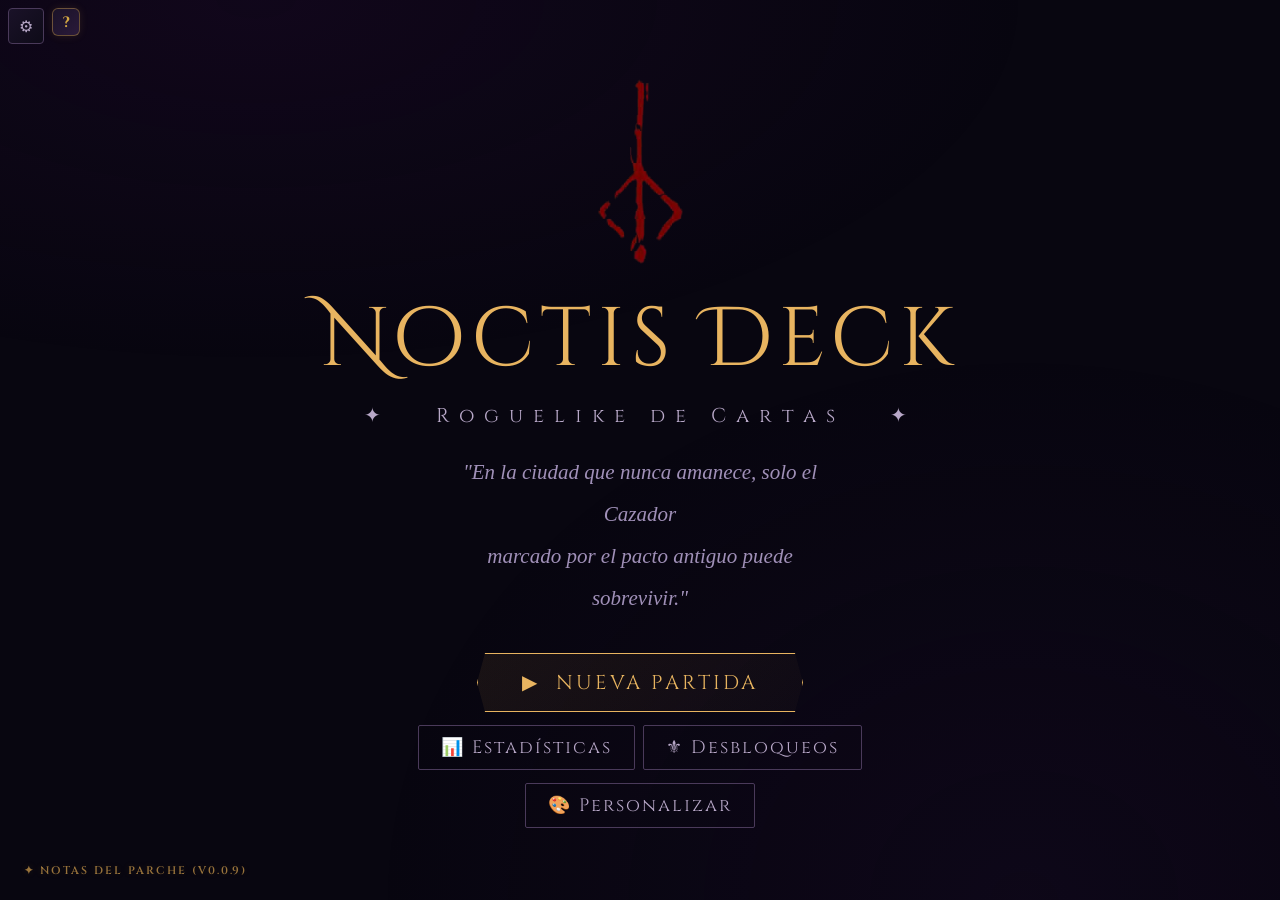
==== commit 05854b73: "Update version" ====
--- a/index.html
+++ b/index.html
@@ -73,7 +73,7 @@
      style="position:fixed;bottom:22px;left:24px;font-family:'Cinzel',serif;font-size:11px;font-weight:600;letter-spacing:.18em;text-transform:uppercase;color:#c9984a;text-decoration:none;opacity:.75;transition:opacity .2s,text-shadow .2s;text-shadow:0 0 8px #c9984a44;z-index:100;"
      onmouseover="this.style.opacity='1';this.style.textShadow='0 0 16px #c9984aaa'"
      onmouseout="this.style.opacity='.75';this.style.textShadow='0 0 8px #c9984a44'">
-    ✦ Notas del Parche (v0.0.8)
+    ✦ Notas del Parche (v0.0.9)
   </a>
 </div>
 
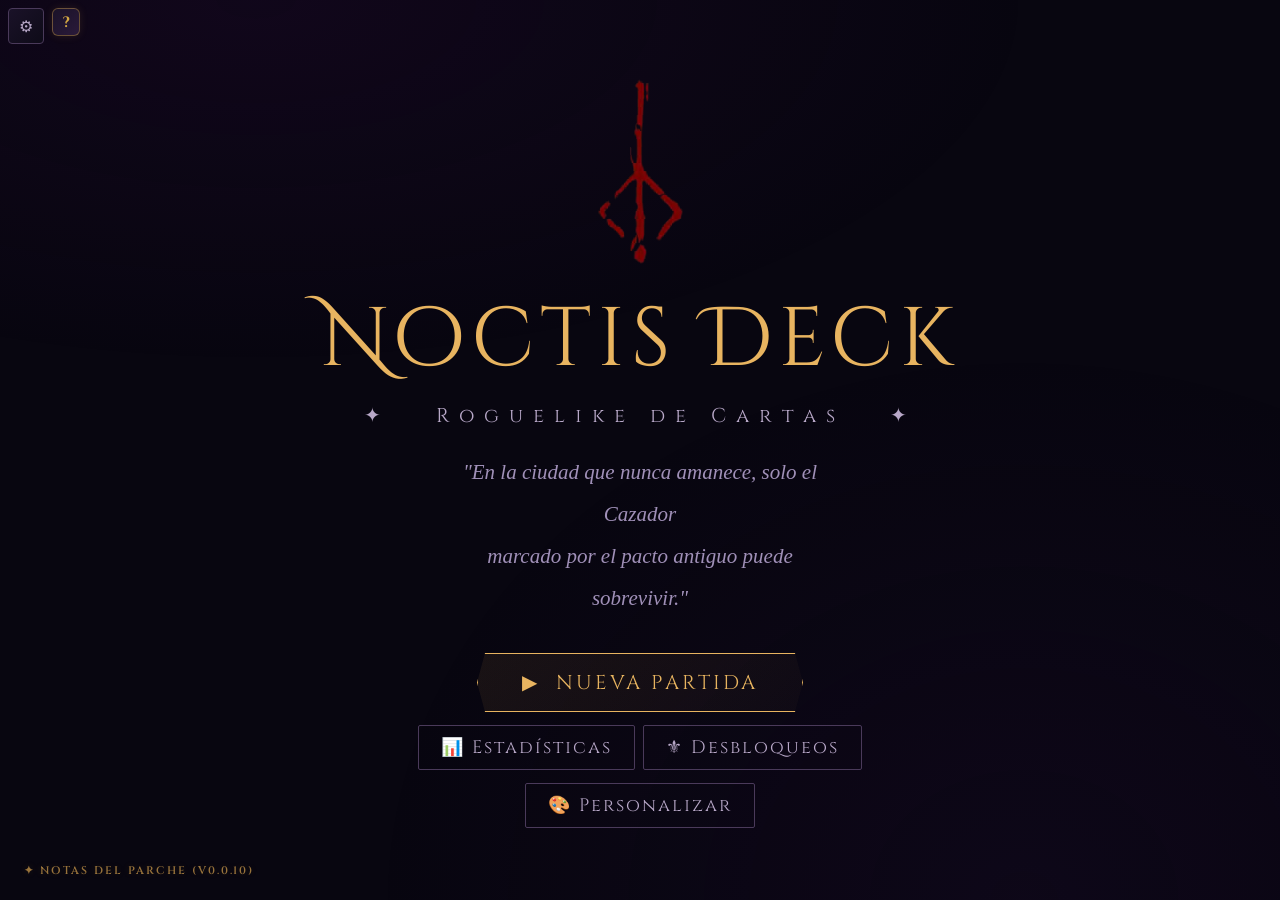
==== commit b80dfe3c: "Update patch notes title" ====
--- a/index.html
+++ b/index.html
@@ -73,7 +73,7 @@
      style="position:fixed;bottom:22px;left:24px;font-family:'Cinzel',serif;font-size:11px;font-weight:600;letter-spacing:.18em;text-transform:uppercase;color:#c9984a;text-decoration:none;opacity:.75;transition:opacity .2s,text-shadow .2s;text-shadow:0 0 8px #c9984a44;z-index:100;"
      onmouseover="this.style.opacity='1';this.style.textShadow='0 0 16px #c9984aaa'"
      onmouseout="this.style.opacity='.75';this.style.textShadow='0 0 8px #c9984a44'">
-    ✦ Notas del Parche (v0.0.9)
+    ✦ Notas del Parche (v0.0.10)
   </a>
 </div>
 
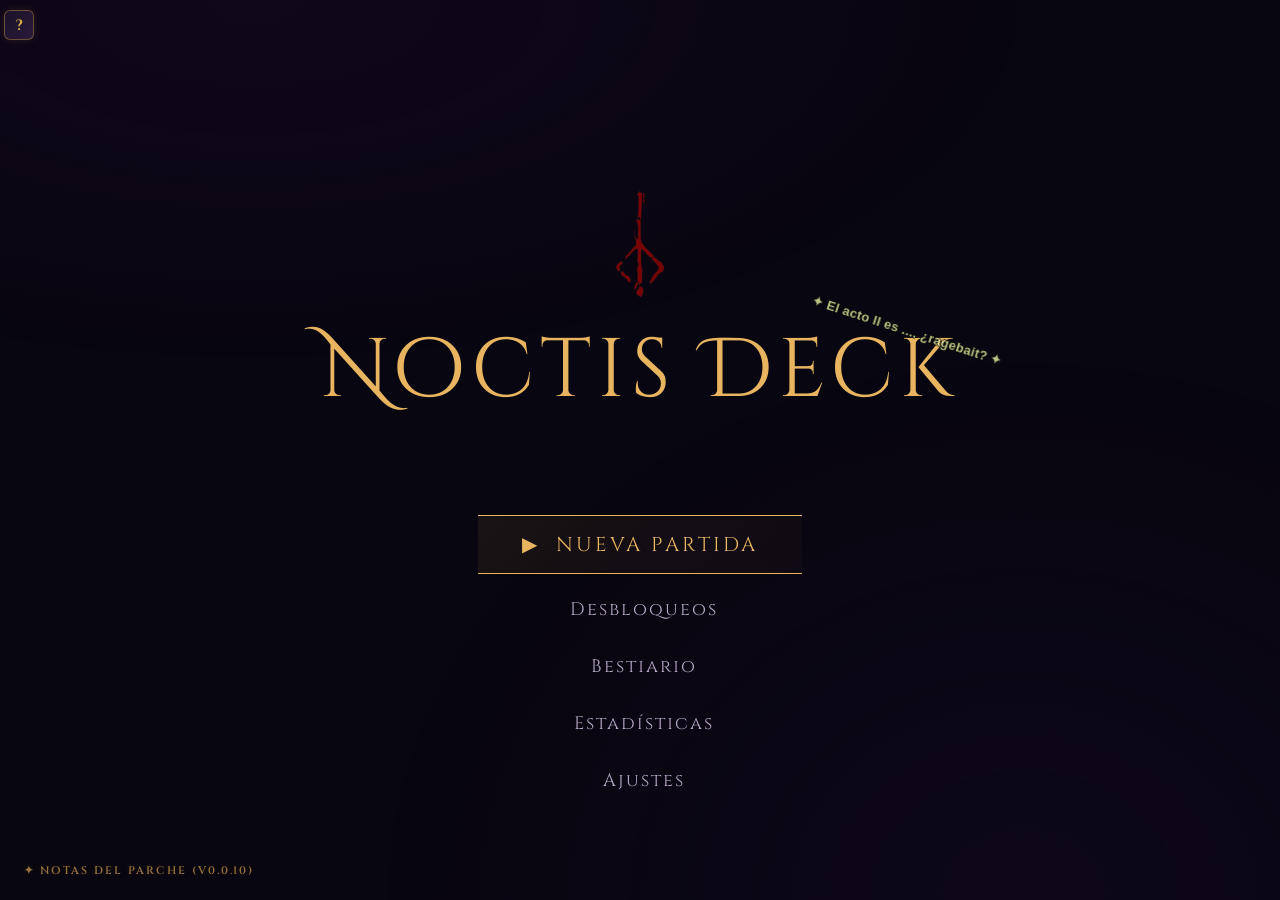
==== commit 96787f64: "Rework visual mapa, goblins, nuevo boton bestiario" ====
--- a/index.html
+++ b/index.html
@@ -36,39 +36,83 @@
 </div>
 
 <div id="app">
+
+<!-- Botón ? siempre visible, fuera de cualquier screen -->
 <div class="screen active" id="s-title">
-  <div id="tutorialBtn" onclick="showTutorial()" title="Tutorial — ¿Cómo jugar?" style="
-      position:absolute;top:10px;left:10px;z-index:100;
-      width:28px;height:28px;border-radius:6px;
-      background:linear-gradient(135deg,#1a1228,#2a1a3a);
-      border:1px solid #d4a84366;
-      display:flex;align-items:center;justify-content:center;
-      font-family:'Cinzel',serif;font-size:15px;font-weight:bold;
-      color:#d4a843;cursor:pointer;
-      transition:all .2s;box-shadow:0 0 8px #d4a84322;
+
+<div id="tutorialBtn" onclick="showTutorial()" title="Tutorial — ¿Cómo jugar?" style="
+    position:fixed;top:10px;left:4px;z-index:9999;
+    width:30px;height:30px;border-radius:6px;
+    background:linear-gradient(135deg,#1a1228,#2a1a3a);
+    border:1px solid #d4a84366;
+    display:flex;align-items:center;justify-content:center;
+    font-family:'Cinzel',serif;font-size:15px;font-weight:bold;
+    color:#d4a843;cursor:pointer;
+    transition:all .2s;box-shadow:0 0 8px #d4a84322;
+    user-select:none;
+  " onmouseover="this.style.borderColor='#d4a843';this.style.boxShadow='0 0 14px #d4a84444'" onmouseout="this.style.borderColor='#d4a84366';this.style.boxShadow='0 0 8px #d4a84322'">?</div>
+
+  <!-- Logo + título en el tercio superior -->
+  <div id="titleTop" style="position:relative;display:flex;flex-direction:column;align-items:center;margin-top:-30vh;">
+    <img src="resources/logo/logo.png" alt="" style="width:130px;height:130px;object-fit:contain;margin-bottom:6px;margin-top:-24px">
+    <div style="position:relative;display:inline-block">
+      <div class="t-main" id="titleMain">Noctis Deck</div>
+    </div>
+  </div>
+
+  <!-- Splash posicionado por JS -->
+  <div id="splashWrap" style="position:fixed;transform-origin:left bottom;pointer-events:none;z-index:10;display:none;">
+    <div id="splashText" style="
+      font-family:Arial,sans-serif;
+      font-size:13px;
+      font-weight:700;
+      color:#e8f0a0;
+      
+      opacity:0.80;
+        text-shadow: 1px  0px 0px black,
+               0px  1px 0px black,
+              -1px  0px 0px black,
+               0px -1px 0px black;
+      white-space:nowrap;
+      letter-spacing:.3px;
+      animation:splashPulse 2s ease-in-out infinite;
       user-select:none;
-    " onmouseover="this.style.borderColor='#d4a843';this.style.boxShadow='0 0 14px #d4a84444';document.getElementById('tutorialHoverTip').style.opacity='1'" onmouseout="this.style.borderColor='#d4a84366';this.style.boxShadow='0 0 8px #d4a84322';document.getElementById('tutorialHoverTip').style.opacity='0'">?</div>
-    <div id="tutorialHoverTip" style="
-      position:absolute;top:10px;left:46px;z-index:101;
-      background:#1a1228;border:1px solid #d4a84366;border-radius:5px;
-      padding:5px 10px;font-family:'Cinzel',serif;font-size:10px;
-      color:#d4a843;letter-spacing:1.5px;white-space:nowrap;
-      opacity:0;transition:opacity .2s;pointer-events:none;
-    ">Tutorial · ¿Cómo jugar?</div>
-  <img src="resources/logo/logo.png" alt="">
-  <div class="t-main">Noctis Deck</div>
-  <div class="t-sub">✦ &nbsp; Roguelike de Cartas &nbsp; ✦</div>
-  <div class="t-quote">"En la ciudad que nunca amanece, solo el Cazador<br>marcado por el pacto antiguo puede sobrevivir."</div>
-  <div class="t-btns">
+      display:inline-block;
+    "></div>
+  </div>
+
+  <!-- Menú: SIN guardado — botones muy abajo -->
+  <div class="t-btns" id="menuNoSave" style="position:absolute;bottom:80px;left:0;right:0;display:flex;flex-direction:column;align-items:center;gap:14px">
     <button class="btn" onclick="goCharSelect()">▶ &nbsp;Nueva Partida</button>
-    <button class="btn" id="btnContinue" onclick="continueGame()" style="display:none">↩ &nbsp;Continuar Partida</button>
-    <div class="save-badge" id="saveBadge" style="display:none"></div>
-    <div style="display:flex;gap:8px;margin-top:4px">
-      <button class="btn-sm" onclick="show('custom')">🎨 Personalizar</button>
-      <button class="btn-sm" id="btnDel" onclick="deleteSave()" style="display:none;color:var(--wine2);border-color:var(--wine)">🗑 Borrar guardado</button>
-    </div>
+    <button class="btn-sm" id="btnUnlocks"  onclick="showUnlocks()"  style="border:none;background:transparent"> &nbsp;Desbloqueos</button>
+    <button class="btn-sm" id="btnBestiary" onclick="showBestiary()" style="border:none;background:transparent"> &nbsp;Bestiario</button>
+    <button class="btn-sm" id="btnStats"    onclick="showStats()"    style="border:none;background:transparent"> &nbsp;Estadísticas</button>
+    <button class="btn-sm" id="btnSettings" onclick="showSettings()" style="border:none;background:transparent"> &nbsp;Ajustes</button>
     <div class="diff-badge" id="diffBadge"></div>
   </div>
+
+  <!-- Menú: CON guardado — botones muy abajo -->
+  <div id="menuWithSave" style="display:none;position:absolute;bottom:80px;left:0;right:0;flex-direction:column;align-items:center;gap:14px">
+    <div style="display:flex;align-items:center;gap:8px">
+      <button class="btn" onclick="continueGame()">↩ &nbsp;Continuar Partida</button>
+      <button id="btnDel" onclick="deleteSave()" title="Finalizar Run"
+        style="width:34px;height:34px;border-radius:4px;border:1px solid var(--wine);background:transparent;
+               color:var(--wine2);font-size:16px;cursor:pointer;transition:all .2s;display:flex;align-items:center;
+               justify-content:center;flex-shrink:0;"
+        onmouseover="this.style.background='#7a1f3533';this.style.borderColor='var(--wine2)'"
+        onmouseout="this.style.background='transparent';this.style.borderColor='var(--wine)'">🗑</button>
+    </div>
+    <div class="save-badge" id="saveBadge"></div>
+    <button class="btn" onclick="goCharSelect()">▶ &nbsp;Nueva Partida</button>
+    <div style="display:flex;gap:18px">
+      <button class="btn-sm" onclick="showUnlocks()"  style="border:none;background:transparent"> &nbsp;Desbloqueos</button>
+      <button class="btn-sm" onclick="showBestiary()" style="border:none;background:transparent"> &nbsp;Bestiario</button>
+      <button class="btn-sm" onclick="showStats()"    style="border:none;background:transparent"> &nbsp;Estadísticas</button>
+      <button class="btn-sm" onclick="showSettings()" style="border:none;background:transparent"> &nbsp;Ajustes</button>
+    </div>
+    <div class="diff-badge" id="diffBadge2"></div>
+  </div>
+
   <a href="notas_actualizacion.html"
      style="position:fixed;bottom:22px;left:24px;font-family:'Cinzel',serif;font-size:11px;font-weight:600;letter-spacing:.18em;text-transform:uppercase;color:#c9984a;text-decoration:none;opacity:.75;transition:opacity .2s,text-shadow .2s;text-shadow:0 0 8px #c9984a44;z-index:100;"
      onmouseover="this.style.opacity='1';this.style.textShadow='0 0 16px #c9984aaa'"
@@ -172,7 +216,7 @@
   <!-- id="rewSub" → el JS lo actualiza ("Elige 1 carta", "Elige 2 cartas", etc.) -->
   <div id="rewSub" style="font-size:12px;color:#6a5a7a;text-align:center;font-style:italic;margin-bottom:8px">Elige 1 carta (o sáltate)</div>
   <div class="rew-cards" id="rewCards"></div>
-  <button class="btn-sm" onclick="skipRew()">Continuar sin carta</button>
+  
 </div>
 
 <div class="screen" id="s-rest">
@@ -259,6 +303,12 @@
 </div>
 </div>
 
+<style>
+@keyframes splashPulse {
+  0%,100% { transform: scale(1);    opacity: .80; }
+  50%      { transform: scale(1.07); opacity: 1;   }
+}
+</style>
 <script src="noctis_deck.js"></script>
 </body>
 </html>
--- a/style.css
+++ b/style.css
@@ -233,7 +233,7 @@
 .mnode.cur{border-color:var(--gold2);box-shadow:0 0 22px #c9984a88;animation:nodePls 2s ease-in-out infinite;color:var(--gold2)}
 @keyframes nodePls{0%,100%{box-shadow:0 0 22px #c9984a66}50%{box-shadow:0 0 36px #c9984aaa}}
 .mnode.vis{opacity:.32;cursor:default;border-color:#2a1f3a;color:#5a5070}
-.mnode.lkd{opacity:.18;cursor:default;pointer-events:none}
+.mnode.lkd{opacity:.55;cursor:default;pointer-events:none}
 .mnode.boss{border-color:var(--wine2);color:var(--wine2)}
 .mnode.boss.cur{box-shadow:0 0 22px #cc406088}
 .mnode.elite{border-color:#7a3acc;color:#b080ee}
--- a/style_scale.css
+++ b/style_scale.css
@@ -71,9 +71,9 @@
 .map-acts { gap: 48px !important; padding: 10px 0 !important; }
 .act-lbl  { font-size: 18px !important; letter-spacing: 3.5px !important; margin-bottom: 12px !important; }
 .map-row  { gap: 16px !important; }
-.mnode    { width: 100px !important; height: 80px !important; font-size: 16px !important; border-radius: 9px !important; gap: 4px !important; }
-.n-ico    { font-size: 28px !important; }
-.n-lbl    { font-size: 15px !important; letter-spacing: 2px !important; }
+.mnode    { width: 88px !important; height: 66px !important; font-size: 15px !important; border-radius: 9px !important; gap: 4px !important; }
+.n-ico    { font-size: 24px !important; }
+.n-lbl    { font-size: 13px !important; letter-spacing: 2px !important; }
 .mconn-h  { height: 20px !important; width: 2px !important; }
 .map-gold-display { font-size: 24px !important; }
 
@@ -490,7 +490,7 @@
 .status-tooltip { font-size: 15px !important; }
 
 /* ── TUTORIAL ── */
-#tutorialBtn { position: absolute !important; top: 8px !important; left: 52px !important; z-index: 100 !important; }
+#tutorialBtn { position: fixed !important; top: 10px !important; left: 4px !important; z-index: 9999 !important; }
 #tutorialHoverTip { display: none !important; }
 @media (min-width: 641px) { #tutorialHoverTip { display: block !important; } }
 #tutorialOverlay div ul { padding-left: 18px !important; margin: 8px 0 !important; }
@@ -517,4 +517,12 @@
   .shop-price   { font-size: 14px !important; }
   .char-passive { font-size: 13px !important; }
   .char-stat    { font-size: 13px !important; }
+}
+
+/* ── Botón principal: sin clip-path, sin bordes laterales ── */
+.btn {
+  clip-path: none !important;
+  border-left: none !important;
+  border-right: none !important;
+  border-radius: 0 !important;
 }
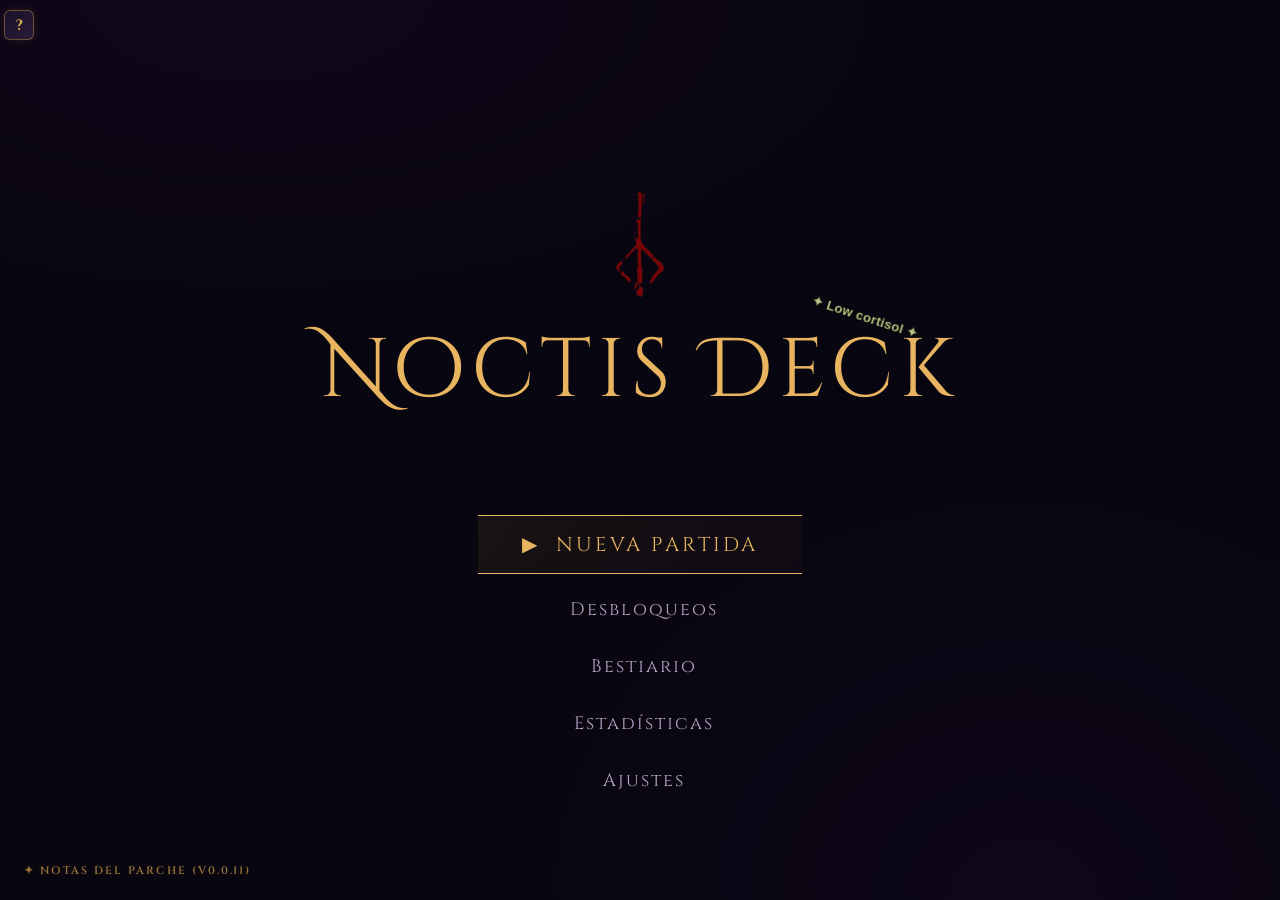
==== commit 0deb05c5: "Notas del parche actualizadas" ====
--- a/index.html
+++ b/index.html
@@ -117,7 +117,7 @@
      style="position:fixed;bottom:22px;left:24px;font-family:'Cinzel',serif;font-size:11px;font-weight:600;letter-spacing:.18em;text-transform:uppercase;color:#c9984a;text-decoration:none;opacity:.75;transition:opacity .2s,text-shadow .2s;text-shadow:0 0 8px #c9984a44;z-index:100;"
      onmouseover="this.style.opacity='1';this.style.textShadow='0 0 16px #c9984aaa'"
      onmouseout="this.style.opacity='.75';this.style.textShadow='0 0 8px #c9984a44'">
-    ✦ Notas del Parche (v0.0.10)
+    ✦ Notas del Parche (v0.0.11)
   </a>
 </div>
 
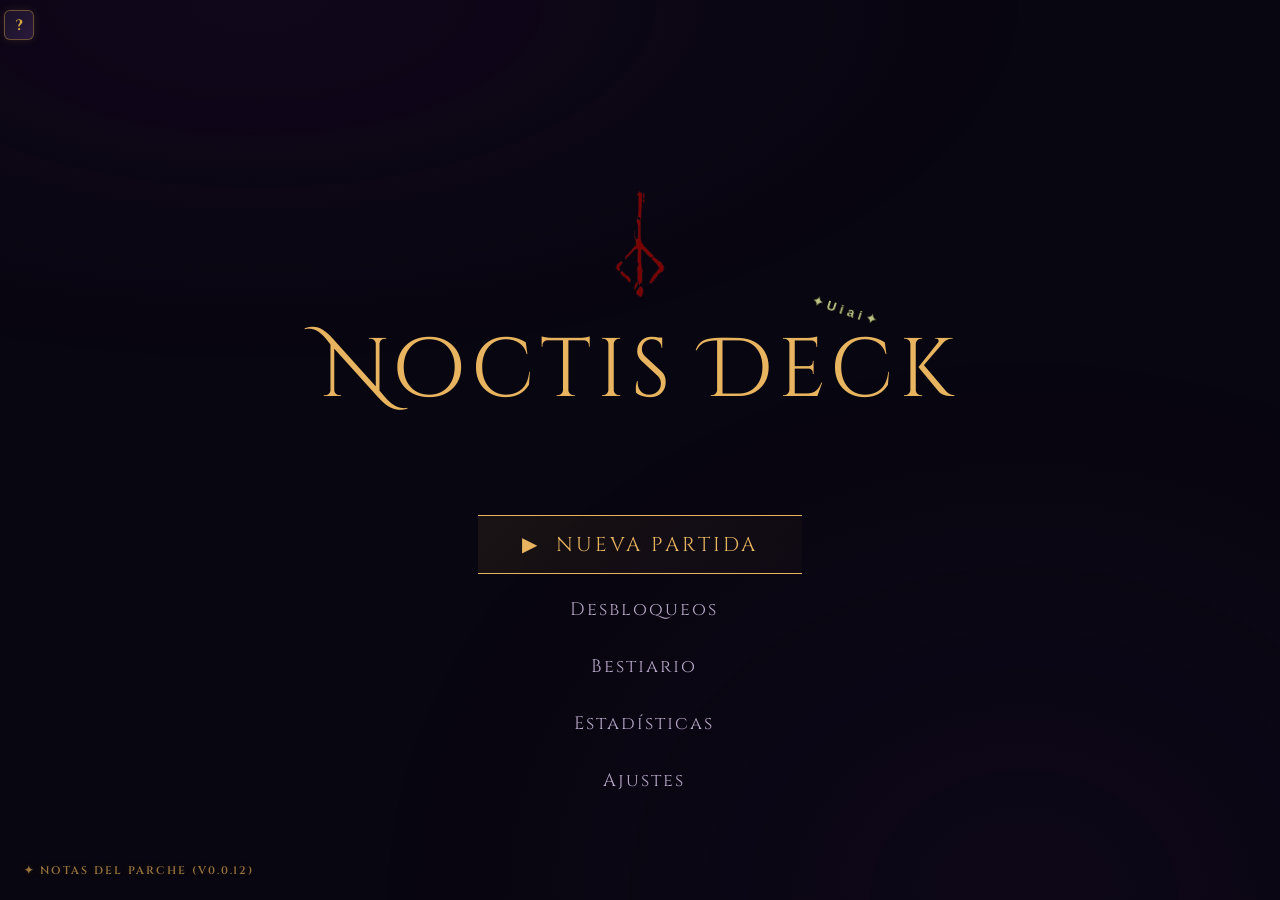
==== commit 9ca8295e: "Nuevo tipo de daño + nuevas cartas especiales" ====
--- a/index.html
+++ b/index.html
@@ -117,7 +117,7 @@
      style="position:fixed;bottom:22px;left:24px;font-family:'Cinzel',serif;font-size:11px;font-weight:600;letter-spacing:.18em;text-transform:uppercase;color:#c9984a;text-decoration:none;opacity:.75;transition:opacity .2s,text-shadow .2s;text-shadow:0 0 8px #c9984a44;z-index:100;"
      onmouseover="this.style.opacity='1';this.style.textShadow='0 0 16px #c9984aaa'"
      onmouseout="this.style.opacity='.75';this.style.textShadow='0 0 8px #c9984a44'">
-    ✦ Notas del Parche (v0.0.11)
+    ✦ Notas del Parche (v0.0.12)
   </a>
 </div>
 
--- a/style.css
+++ b/style.css
@@ -76,6 +76,7 @@
 .si-bl{background:#7a1f3533;border:1px solid #c0304066;color:#f07080}
 .si-ps{background:#3a6a2033;border:1px solid #6a9a3066;color:#a8e060}
 .si-bk{background:#1a3a7a33;border:1px solid #3a6acc66;color:#8aaeff}
+.si-br{background:#3a1a0033;border:1px solid #ff904066;color:#ffb060}
 
 /* Shield big indicator */
 .si-shield-big{font-size:19px;padding:4px 10px;background:#1a3a7a55;border:1px solid #3a6acc99;color:#aaccff;animation:shieldPulse 2s ease-in-out infinite}
@@ -183,6 +184,7 @@
 .fx-bl{background:#6a1a2833;border:1px solid #a0203866;color:#ff7080}
 .fx-p{background:#2a5a1a33;border:1px solid #5a8a3066;color:#a0e060}
 .fx-hl{background:#1a3a1a33;border:1px solid #4acc7066;color:#80ee90}
+.fx-br{background:#3a1a0033;border:1px solid #ff904066;color:#ffb060}
 
 /* Tooltip de estado alterado en carta — siempre fixed sobre todo */
 .status-tooltip{
--- a/style_scale.css
+++ b/style_scale.css
@@ -51,14 +51,14 @@
 .si { font-size: 19px !important; padding: 4px 10px !important; }
 
 /* ── CARTAS ── */
+.gcard     { width: 128px !important; height: 210px !important; }
+.c-cost    { width: 28px !important; height: 28px !important; font-size: 16px !important; top: 5px !important; right: 5px !important; }
+.c-name    { font-size: 13px !important; letter-spacing: 1.2px !important; padding: 3px !important; }
+.c-art     { padding: 6px 5px 2px !important; }
+.c-fx      { padding: 2px 4px 3px !important; gap: 3px !important; }
+.fx        { font-size: 12px !important; padding: 2px 6px !important; }
+.c-bar     { height: 6px !important; }
 .hand-zone { height: 252px !important; padding: 0 20px 14px !important; }
-.gcard     { width: 136px !important; height: 204px !important; }
-.c-cost    { width: 28px !important; height: 28px !important; font-size: 20px !important; top: 5px !important; right: 5px !important; }
-.c-name    { font-size: 18px !important; letter-spacing: 1.2px !important; padding: 4px !important; }
-.c-art     { padding: 8px 6px 4px !important; }
-.c-fx      { padding: 4px 5px 7px !important; gap: 4px !important; }
-.fx        { font-size: 17px !important; padding: 3px 7px !important; }
-.c-bar     { height: 6px !important; }
 
 /* ── BARRA INFERIOR ── */
 .bot-bar   { height: 72px !important; padding: 0 22px !important; }
@@ -331,7 +331,7 @@
 
   /* Mano de cartas */
   .hand-zone {
-    height: 162px !important; flex-direction: row !important; align-items: flex-end !important;
+    height: 185px !important; flex-direction: row !important; align-items: flex-end !important;
     justify-content: flex-start !important; overflow-x: auto !important; overflow-y: visible !important;
     padding: 0 10px 8px !important; gap: 6px !important; flex-shrink: 0 !important;
     scroll-snap-type: x mandatory !important; scrollbar-width: none !important;
@@ -339,9 +339,10 @@
   .hand-zone::-webkit-scrollbar { display: none !important; }
   .c-slot { transform: none !important; margin-left: 0 !important; flex-shrink: 0 !important; scroll-snap-align: center !important; }
   .c-slot:hover { transform: translateY(-12px) scale(1.04) !important; }
-  .gcard  { width: 96px !important; height: 146px !important; }
-  .c-cost { width: 20px !important; height: 20px !important; font-size: 12px !important; top: 3px !important; right: 3px !important; }
-  .c-name { font-size: 9px !important; padding: 2px !important; letter-spacing: 0 !important; }
+  .gcard  { width: 108px !important; height: 170px !important; }
+  .c-cost { width: 22px !important; height: 22px !important; font-size: 13px !important; top: 3px !important; right: 3px !important; }
+  .c-name { font-size: 10px !important; padding: 2px !important; letter-spacing: 0 !important; }
+  .c-desc { font-size: 11px !important; padding: 2px 4px !important; line-height: 1.3 !important; }
   .fx     { font-size: 9px !important; padding: 1px 3px !important; gap: 1px !important; }
   .c-fx   { padding: 1px 3px 3px !important; gap: 2px !important; }
   .c-bar  { height: 4px !important; }
@@ -449,8 +450,8 @@
    ════════════════════════════════════════════════ */
 @media (max-width: 640px) and (orientation: landscape) {
   .enemy-wrap .e-sprite { width: 64px !important; height: 84px !important; }
-  .hand-zone { height: 144px !important; }
-  .gcard     { width: 88px !important; height: 134px !important; }
+  .hand-zone { height: 160px !important; }
+  .gcard     { width: 96px !important; height: 150px !important; }
   .p-left { padding: 5px 10px !important; gap: 5px !important; }
   .bar-wrap{ height: 7px !important; }
   .bot-bar { height: 50px !important; }
@@ -462,7 +463,7 @@
    ════════════════════════════════════════════════ */
 @media (max-width: 380px) {
   .t-main  { font-size: 30px !important; }
-  .gcard   { width: 100px !important; height: 152px !important; }
+  .gcard   { width: 106px !important; height: 165px !important; }
   .enemy-wrap .e-sprite { width: 82px !important; height: 108px !important; }
   .mnode   { width: 68px !important; height: 58px !important; }
   .n-ico   { font-size: 19px !important; }
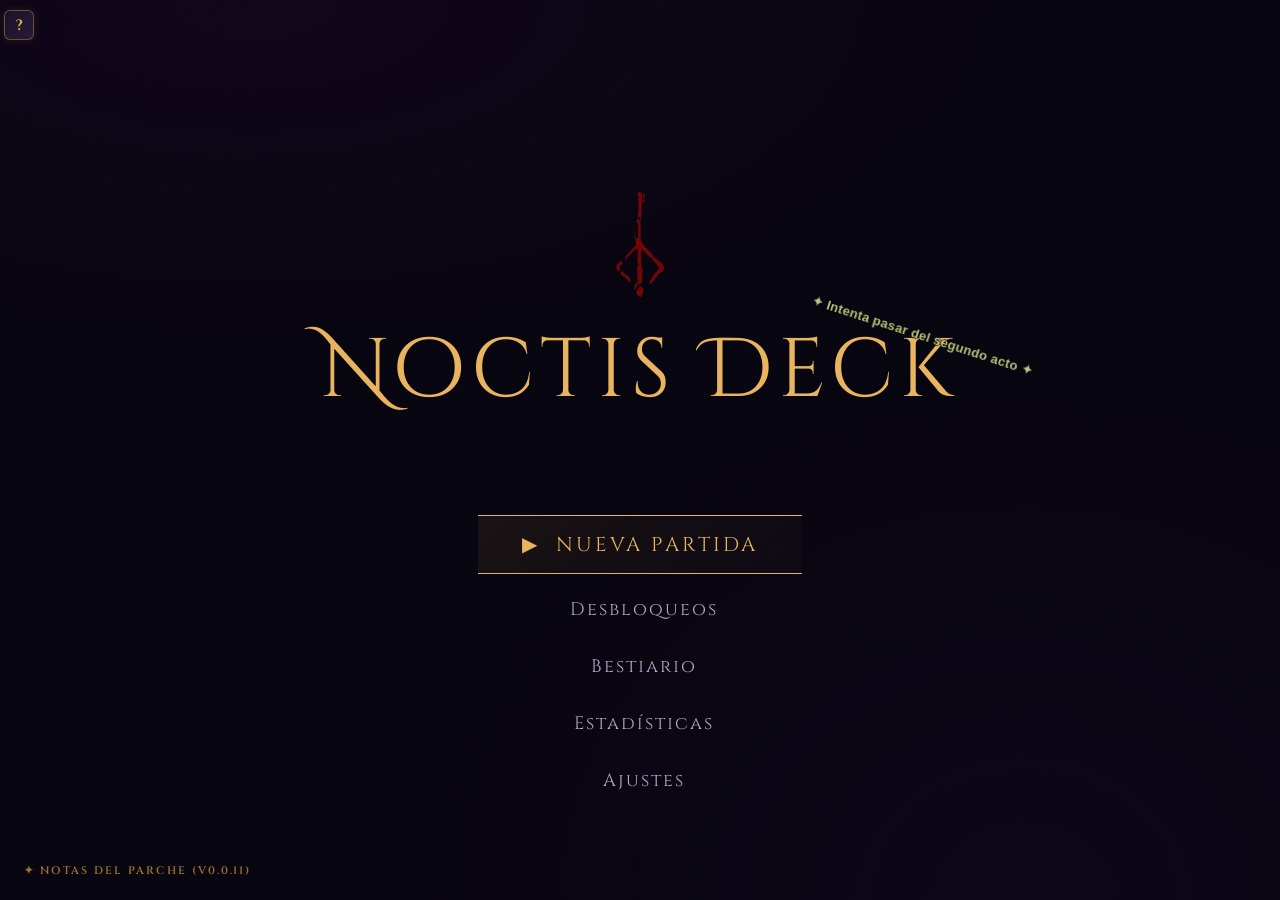
==== commit 0ed03efb: "Mejoras de vida en los combates" ====
--- a/index.html
+++ b/index.html
@@ -117,7 +117,7 @@
      style="position:fixed;bottom:22px;left:24px;font-family:'Cinzel',serif;font-size:11px;font-weight:600;letter-spacing:.18em;text-transform:uppercase;color:#c9984a;text-decoration:none;opacity:.75;transition:opacity .2s,text-shadow .2s;text-shadow:0 0 8px #c9984a44;z-index:100;"
      onmouseover="this.style.opacity='1';this.style.textShadow='0 0 16px #c9984aaa'"
      onmouseout="this.style.opacity='.75';this.style.textShadow='0 0 8px #c9984a44'">
-    ✦ Notas del Parche (v0.0.12)
+    ✦ Notas del Parche (v0.0.11)
   </a>
 </div>
 
@@ -181,10 +181,9 @@
     <div><div class="p-label">Mazo</div><div class="dk-cnt"><span>Mazo: <span id="dkC">0</span></span><span>Desc: <span id="dsC">0</span></span><span>Mano: <span id="handC">0/6</span></span></div></div>
     <div><div class="p-label">Oro</div><div class="gold-row">🪙 <span id="goldN">0</span></div></div>
     <div><div class="p-label">Reliquias</div><div id="relics" style="display:flex;flex-wrap:wrap;gap:4px;margin-top:2px"></div></div>
+    <div id="activePowersPanel" style="display:none;flex-direction:column;gap:4px;margin-top:4px"></div>
     <!-- HUD Pistolero — se muestra solo cuando juegas con El Pistolero -->
     <div id="gunslingerHUD" style="display:none"></div>
-    <div class="sec-title" style="margin-top:6px">Pasiva</div>
-    <div id="passiveInfo" style="font-size:10px;color:#a090cc;font-style:italic;line-height:1.5"></div>
   </div>
 
   <div class="p-center">
@@ -207,6 +206,8 @@
     <div class="clog" id="clog"></div>
     <div class="sec-title" style="margin-top:4px">Objetivos</div>
     <div id="targetHints" style="font-size:9px;color:var(--fog);font-style:italic;line-height:1.6">Pulsa en un enemigo<br>para seleccionarlo</div>
+    <div class="sec-title" style="margin-top:6px">Pasiva</div>
+    <div id="passiveInfo" style="font-size:10px;color:#a090cc;font-style:italic;line-height:1.5"></div>
   </div>
 </div>
 
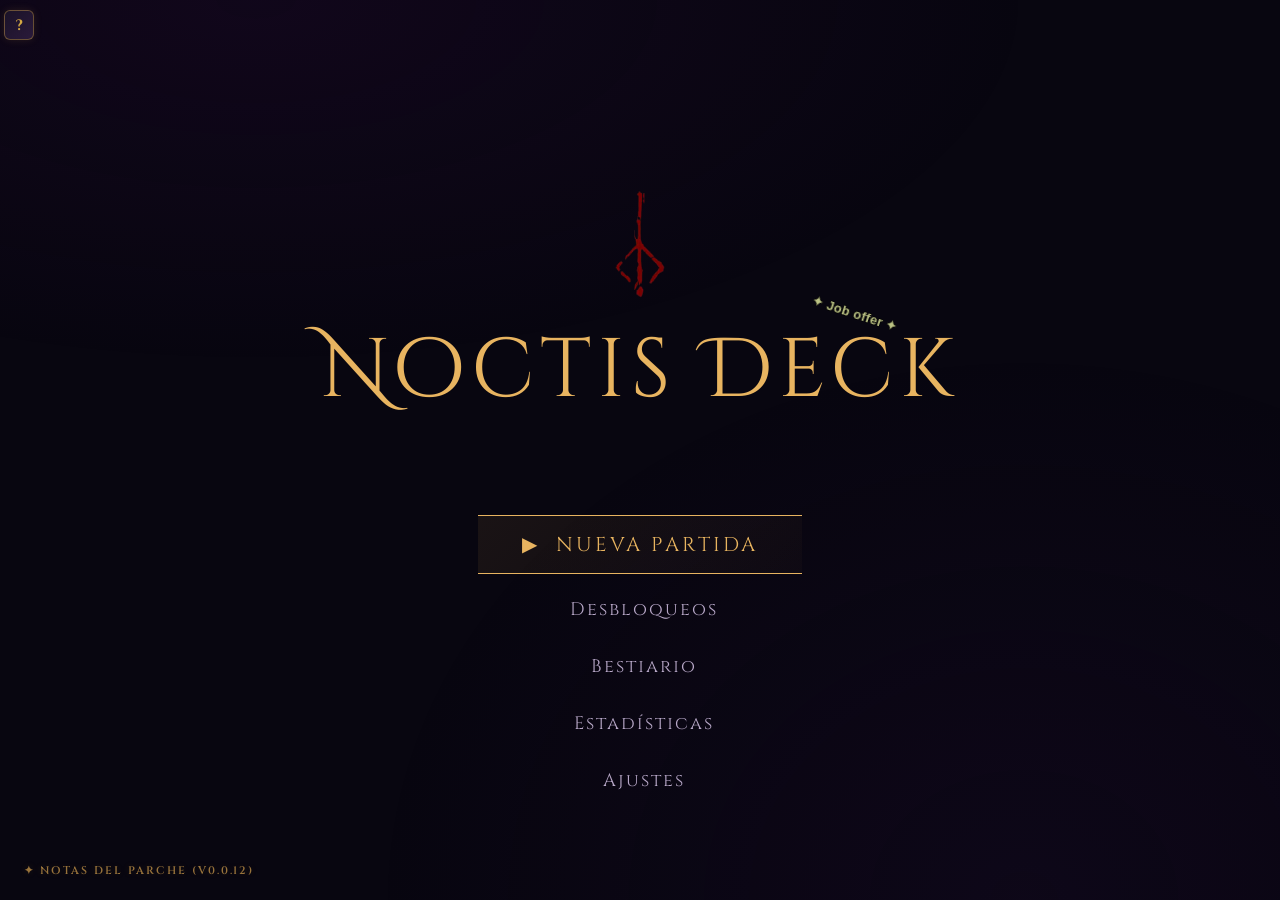
==== commit d132d828: "Update index.html" ====
--- a/index.html
+++ b/index.html
@@ -117,7 +117,7 @@
      style="position:fixed;bottom:22px;left:24px;font-family:'Cinzel',serif;font-size:11px;font-weight:600;letter-spacing:.18em;text-transform:uppercase;color:#c9984a;text-decoration:none;opacity:.75;transition:opacity .2s,text-shadow .2s;text-shadow:0 0 8px #c9984a44;z-index:100;"
      onmouseover="this.style.opacity='1';this.style.textShadow='0 0 16px #c9984aaa'"
      onmouseout="this.style.opacity='.75';this.style.textShadow='0 0 8px #c9984a44'">
-    ✦ Notas del Parche (v0.0.11)
+    ✦ Notas del Parche (v0.0.12)
   </a>
 </div>
 
